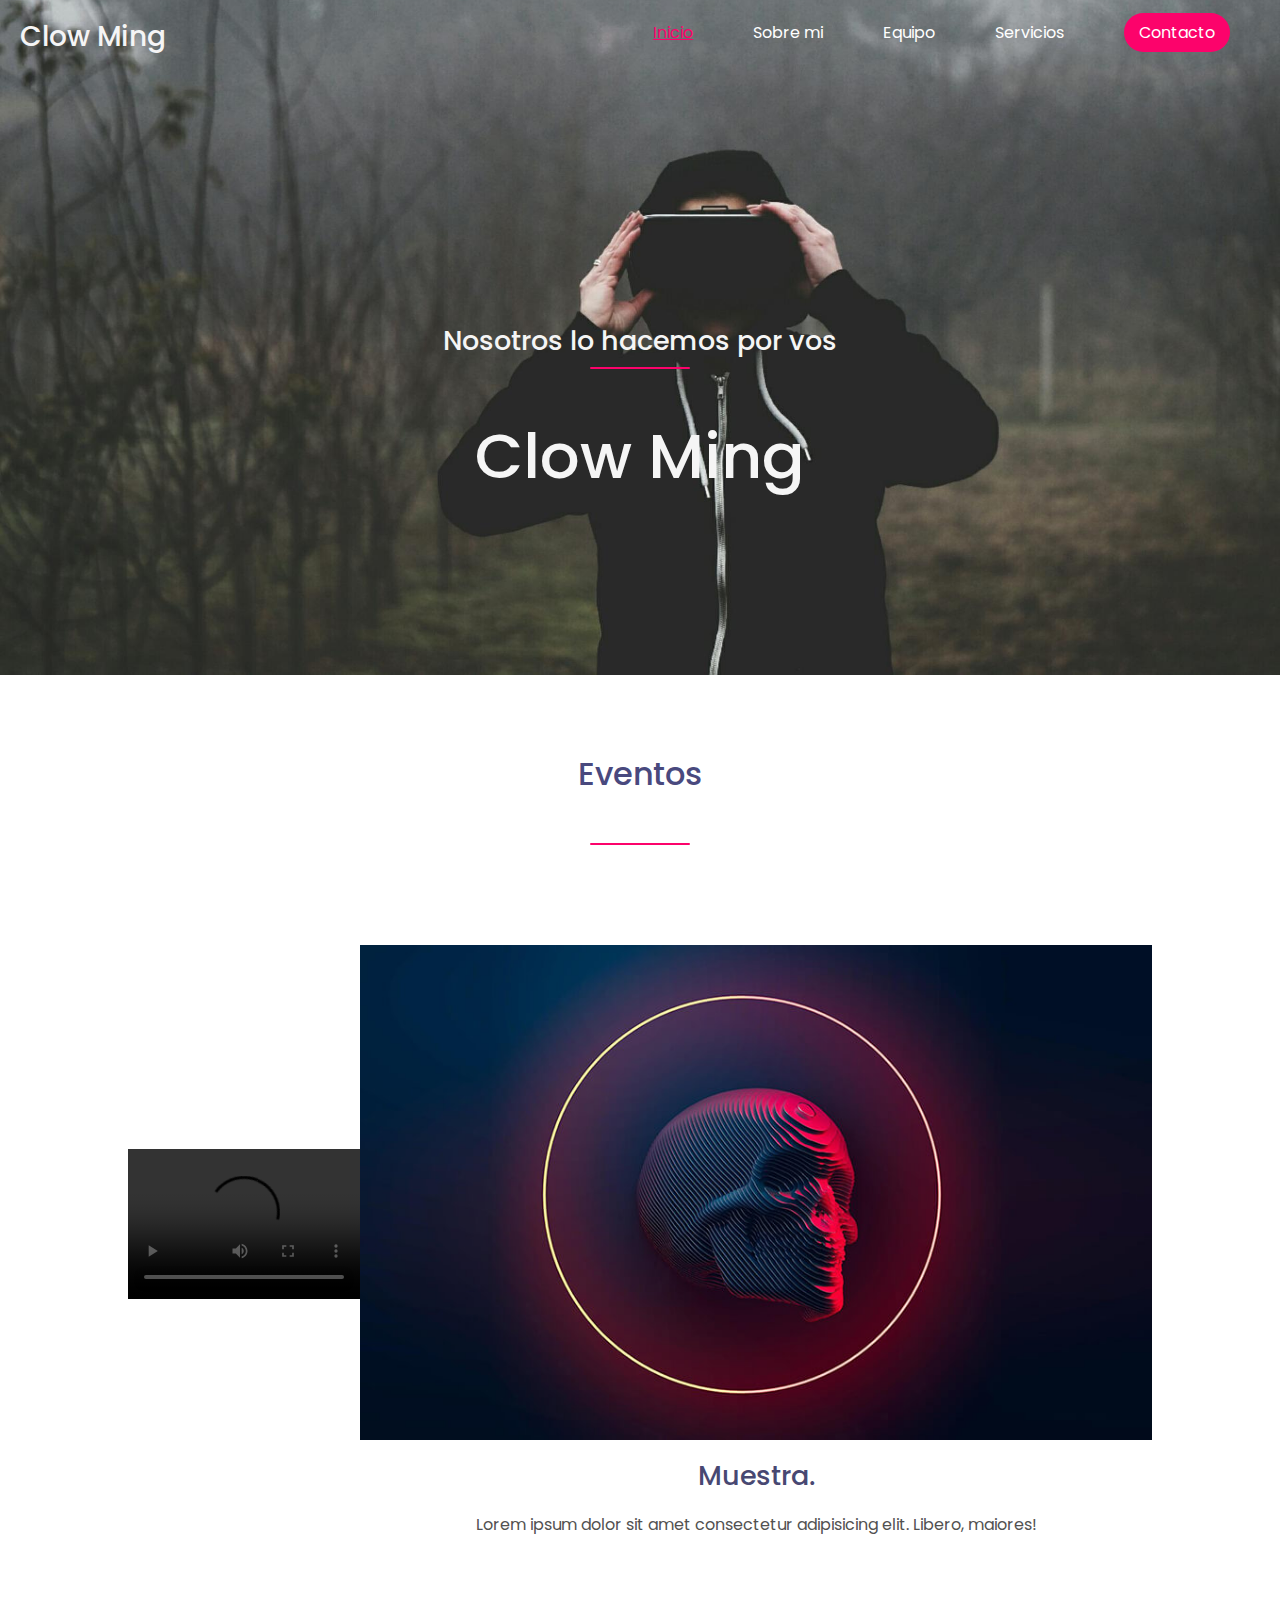
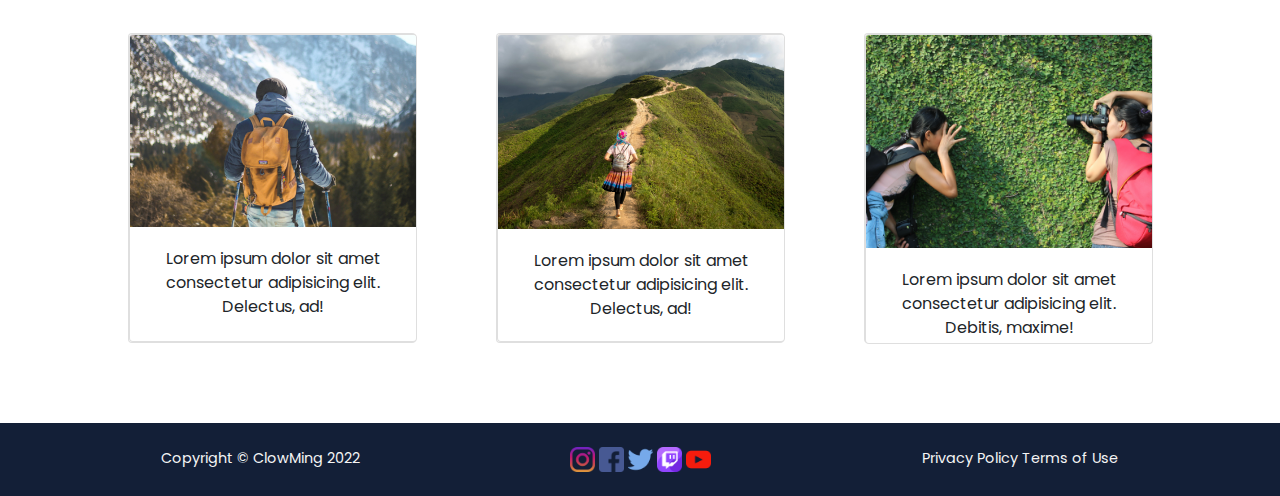
==== index.html @ 6baf8a4d "modificaciones en index y equipo" ====
<!DOCTYPE html>
<html lang="es">

<head>
    <meta charset="UTF-8">
    <meta http-equiv="X-UA-Compatible" content="IE=edge">
    <meta name="viewport" content="width=device-width, initial-scale=1.0">
    <link rel="stylesheet" href="https://cdn.jsdelivr.net/npm/bootstrap@4.6.1/dist/css/bootstrap.min.css">
    <link href="https://fonts.googleapis.com/css2?family=Poppins&display=swap" rel="stylesheet">
    <link rel="stylesheet" href="js/script.js">
    <link rel="stylesheet" href="styles/styles.css">
    <title>Inicio</title>
</head>
<!-- este es un comentario para prueba de version en HTML -->

<body>
    <!-- ==== Navbar ==== -->
    <nav class="navBar">
        <h3 class="logo">Clow <span>Ming</span></h3>
        <ul class="nav-links">
            <li><a class="active" href="index.html">Inicio</a></li>
            <li><a href="pages/sobre_mi.html">Sobre mi</a></li>
            <li><a href="pages/equipo.html">Equipo</a></li>
            <li><a href="pages/servicios.html">Servicios</a></li>
            <li><a class="ctn" href="pages/contacto.html">Contacto</a></li>
        </ul>
        <img class="menu-btn" src="assets/img/menu-btn.png" alt="boton menu Mobile">
    </nav>
    <!--  ====== Header ====== -->
    <header>

        <div class="header-content">
            <h3>Nosotros lo hacemos por vos</h3>
            <div class="line"></div>
            <h2>Clow <span>Ming</span></h2>
        </div>
    </header>
    <!-- ===== sections ===== -->
    <section class="master mx-auto">
        <div class="title">
            <h2>Eventos</h2>
            <div class="line"></div>
        </div>
        <div class="row1">
            <div class="col1">
                <video width="100%" height="200%" loop autoplay controls src="assets/img/vid1.webm"
                    alt="Video Muestra"></video>
            </div>
            <div class="row1">
                <div class="col1">
                    <img class="prueba1" src="assets/img/bg2.png" width="100%" alt="Muestra diseño">
                    <h4>Muestra.</h4>
                    <p class="space">Lorem ipsum dolor sit amet consectetur adipisicing elit. Libero, maiores!</p>
                </div>
            </div>
    </section>
    <section id="facilites" class="master mx-auto">
        <div class="container">
            <div class="row">
                <div class="clod-md-4">
                    <div class="card text-center">
                        <div class="card">
                            <img src="../assets/img/img1.png" class="card-img-top" alt="Imagen muestra">
                            <div class="card-body">
                                <p class="card-text">Lorem ipsum dolor sit amet consectetur adipisicing elit. Delectus, ad!</p>
                            </div>
                        </div>
                    </div>
                </div>

                <div class="clod-md-4">
                    <div class="card text-center">
                        <div class="card">
                            <img src="../assets/img/img2.png" class="card-img-top" alt="Imagen muestra">
                            <div class="card-body">
                                <p class="card-text">Lorem ipsum dolor sit amet consectetur adipisicing elit. Delectus, ad!</p>
                            </div>
                        </div>
                    </div>
                </div>

                <div class="clod-md-4">
                    <div class="card text-center">
                        <div class="card">
                            <img src="../assets/img/img4.png" class="card-img-top" alt="Imagen muestra">
                            <div class="card-body">
                                <p class="card-text">Lorem ipsum dolor sit amet consectetur adipisicing elit. Debitis, maxime!</p>
                            </div>
                        </div>
                    </div>
                </div>
            </div>
    </section>
    <!-- <section class="master mx-auto">
        <div class="cards">
            <div class="card5 card1">
                <div class="container2">
                    <img class="fotoGrid" src="assets/img/img6.png" width="100%" alt="las vegas">
                </div>
                <div class="details">
                    <h3>Muestra</h3>
                    <p>Lorem ipsum dolor sit amet consectetur adipisicing elit. Praesentium dignissimos, minus aperiam
                        adipisci exercitationem.</p>
                </div>
            </div>
            <div class="card5 card2">
                <div class="container2">
                    <img class="fotoGrid" src="assets/img/img5.png" width="100%" alt="New York">
                </div>
                <div class="details">
                    <h3>Muestra</h3>
                    <p>Lorem ipsum dolor sit amet consectetur adipisicing elit. Praesentium dignissimos, minus aperiam
                        adipisci exercitationem.</p>
                </div>
            </div>
            <div class="card5 card3">
                <div class="container2">
                    <img class="fotoGrid" src="assets/img/img3.png" width="100%" alt="Singapore">
                </div>
                <div class="details">
                    <h3>Muestra</h3>
                    <p>Lorem ipsum dolor sit amet consectetur adipisicing elit. Praesentium dignissimos, minus aperiam
                        adipisci exercitationem.</p>
                </div>
            </div>
            <div class="card5 card4">
                <div class="container2">
                    <img class="fotoGrid" src="assets/img/img4.png" width="100%" alt="Singapore">
                </div>
                <div class="details">
                    <h3>Muestra</h3>
                    <p>Lorem ipsum dolor sit amet consectetur adipisicing elit. Praesentium dignissimos, minus aperiam
                        adipisci exercitationem.</p>
                </div>
            </div>
        </div>
    </section> -->
    <!-- ==== Footer ==== -->
    <footer class="footer py-4">
        <div class="container">
            <div class="row align-items-center">
                <div class="col-lg-4 text-lg-start">Copyright &copy; ClowMing 2022</div>
                <div class="col-lg-4 my-3 my-lg-0">
                    <a class="link-dark text-decoration-none" data-toggle="modal" href="#exampleModal"><img src="assets/img/redes/instagram.png" alt="instagram" width="25" /></a>
                    <a href="#"><img src="assets/img/redes/facebook.png" alt="facebook" width="25" /></a>
                    <a href="#"><img src="assets/img/redes/twitter.png" alt="twitter" width="25" /></a>
                    <a href="#"><img src="assets/img/redes/twitch.png" alt="twtich" width="25" /></a>
                    <a href="#"><img src="assets/img/redes/youtube.png " alt="youTube" width="25" /></a>
                </div>
                <div class="col-lg-4 text-lg-end">
                    <a class="link-dark text-decoration-none" data-toggle="modal" href="#exampleModal" >Privacy Policy</a>
                    <a class="link-dark text-decoration-none" data-toggle="modal" href="#exampleModal">Terms of Use</a>
                </div>
            
                <div class="modal fade" id="exampleModal" tabindex="-1" role="dialog" aria-labelledby="exampleModalLabel" aria-hidden="true">
                    <div class="modal-dialog" role="document">
                        <div class="modal-content">
                            <div class="modal-header">
                                <h5 class="modal-title" id="exampleModalLabel">!ups¡</h5>
                                <button type="button" class="close" data-dismiss="modal" aria-label="Close">
                                    <span aria-hidden="true">&times;</span>
                                </button>
                            </div>
                            <div class="modal-body">
                                Nuestros redes sociales aun se encuentran en desarrollo pero puedes comunicarte con nuestro equipo a traves de nuestro sitio de <a class="colorRojo" href="pages/contacto.html">Contacto</a>
                            </div>
                            <div class="modal-footer">
                                <button type="button" class="btn btn-secondary" data-dismiss="modal">cerrar</button>
                                <button type="button" class="btn btn-primary">aceptar</button>
                            </div>
                        </div>
                    </div>
                </div>
            </div>
        </div>
    </footer>
    <!-- ====Script media query==== -->
    <script>
        const menuBtn = document.querySelector('.menu-btn')
        const navlinks = document.querySelector('.nav-links')

        menuBtn.addEventListener('click', () => {
            navlinks.classList.toggle('mobile-menu')
        })
    </script>
    <!-- ====Script bootstrap==== -->
    <script src="https://code.jquery.com/jquery-3.3.1.slim.min.js"
        integrity="sha384-q8i/X+965DzO0rT7abK41JStQIAqVgRVzpbzo5smXKp4YfRvH+8abtTE1Pi6jizo" crossorigin="anonymous">
    </script>
    <script src="https://cdn.jsdelivr.net/npm/popper.js@1.14.3/dist/umd/popper.min.js"
        integrity="sha384-ZMP7rVo3mIykV+2+9J3UJ46jBk0WLaUAdn689aCwoqbBJiSnjAK/l8WvCWPIPm49" crossorigin="anonymous">
    </script>
    <script src="https://cdn.jsdelivr.net/npm/bootstrap@4.1.3/dist/js/bootstrap.min.js"
        integrity="sha384-ChfqqxuZUCnJSK3+MXmPNIyE6ZbWh2IMqE241rYiqJxyMiZ6OW/JmZQ5stwEULTy" crossorigin="anonymous">
    </script>
</body>

</html>
---- styles/styles.css ----
/* Prueba de version para git */
* {
  margin: 0;
  padding: 0;
  -webkit-box-sizing: border-box;
          box-sizing: border-box;
  font-family: 'Poppins', sans-serif;
}

a {
  text-decoration: none;
  color: white;
}

ul {
  list-style: none;
}

.active {
  color: #fc036b;
  text-decoration: underline;
}

a:hover {
  color: #ffffff;
}

body, html {
  overflow-x: hidden;
  /* overflow-x: scroll; */
}

.navBar {
  position: absolute;
  top: 0;
  left: 0;
  display: -webkit-box;
  display: -ms-flexbox;
  display: flex;
  width: 100%;
  -webkit-box-pack: justify;
      -ms-flex-pack: justify;
          justify-content: space-between;
  padding: 20px;
  color: whitesmoke;
}

.nav-links {
  display: -webkit-box;
  display: -ms-flexbox;
  display: flex;
  -ms-flex-item-align: center;
      align-self: center;
}

.nav-links li {
  margin: 0 30px;
}

li .ctn {
  padding: 8px 15px;
  background: #fc036b;
  border-radius: 30px;
  -webkit-border-radius: 30px;
  -moz-border-radius: 30px;
  -ms-border-radius: 30px;
  -o-border-radius: 30px;
}

.carousel-inner img {
  width: 100%;
  height: 100%;
}

header {
  background-image: url("../assets/img/header-bg.jpg");
  width: 100vw;
  height: 75vh;
  background-position: bottom;
  background-size: cover;
  display: -webkit-box;
  display: -ms-flexbox;
  display: flex;
  -webkit-box-align: end;
      -ms-flex-align: end;
          align-items: flex-end;
  -webkit-box-pack: center;
      -ms-flex-pack: center;
          justify-content: center;
}

.header-content {
  margin-bottom: 150px;
  color: whitesmoke;
  text-align: center;
}

.header-content h3 {
  font-size: 3vmin;
}

.line {
  width: 100px;
  height: 2px;
  background: #fc036b;
  margin: 10px auto;
  border-radius: 5px;
  -webkit-border-radius: 5px;
  -moz-border-radius: 5px;
  -ms-border-radius: 5px;
  -o-border-radius: 5px;
}

.header-content h2 {
  font-size: 7vmin;
  margin-top: 50px;
  margin-bottom: 30px;
}

/* ====secciones=== */
section .master {
  display: -webkit-box;
  display: -ms-flexbox;
  display: flex;
  -webkit-box-align: center;
      -ms-flex-align: center;
          align-items: center;
  -webkit-box-pack: center;
      -ms-flex-pack: center;
          justify-content: center;
}

section {
  width: 80%;
  margin: 80px;
}

section .imagenAnimado {
  display: -webkit-box;
  display: -ms-flexbox;
  display: flex;
  -webkit-box-align: center;
      -ms-flex-align: center;
          align-items: center;
  -webkit-box-pack: center;
      -ms-flex-pack: center;
          justify-content: center;
}

.title {
  text-align: center;
  font-size: 4vmin;
  color: #49497e;
}

.row1 {
  display: -webkit-box;
  display: -ms-flexbox;
  display: flex;
  -webkit-box-align: center;
      -ms-flex-align: center;
          align-items: center;
  width: 100%;
  -webkit-box-pack: justify;
      -ms-flex-pack: justify;
          justify-content: space-between;
}

.row1 .col1 {
  display: -webkit-box;
  display: -ms-flexbox;
  display: flex;
  -webkit-box-orient: vertical;
  -webkit-box-direction: normal;
      -ms-flex-direction: column;
          flex-direction: column;
  -webkit-box-align: center;
      -ms-flex-align: center;
          align-items: center;
}

.master .row1 {
  margin-top: 50px;
}

h4 {
  font-size: 3vmin;
  color: #484872;
  margin: 20px auto;
}

.col1 .space {
  color: #525151;
  padding: 0px 40px;
}

p .space {
  color: #353434;
  padding: 0px 40px;
}

#facilites {
  display: -webkit-box;
  display: -ms-flexbox;
  display: flex;
  -webkit-box-pack: center;
      -ms-flex-pack: center;
          justify-content: center;
  -webkit-box-align: center;
      -ms-flex-align: center;
          align-items: center;
}

.containerM {
  position: relative;
  width: 350px;
  display: -webkit-inline-box;
  display: -ms-inline-flexbox;
  display: inline-flex;
  -webkit-box-pack: center;
      -ms-flex-pack: center;
          justify-content: center;
  -webkit-box-align: center;
      -ms-flex-align: center;
          align-items: center;
  -ms-flex-wrap: wrap;
      flex-wrap: wrap;
  padding: 13px;
  transition: 0.3s ease-in-out;
  border-radius: 10px;
  -webkit-border-radius: 10px;
  -moz-border-radius: 10px;
  -ms-border-radius: 10px;
  -o-border-radius: 10px;
  -webkit-transition: 0.3s ease-in-out;
  -moz-transition: 0.3s ease-in-out;
  -ms-transition: 0.3s ease-in-out;
  -o-transition: 0.3s ease-in-out;
}

.containerM .card {
  position: relative;
  max-width: 320px;
  height: 215px;
  background: #e2e2e4;
  margin: 15px 15px;
  padding: 4px 10px;
  display: -webkit-box;
  display: -ms-flexbox;
  display: flex;
  -webkit-box-orient: vertical;
  -webkit-box-direction: normal;
      -ms-flex-direction: column;
          flex-direction: column;
  transition: 0.3s ease-in-out;
  -webkit-transition: 0.3s ease-in-out;
  -moz-transition: 0.3s ease-in-out;
  -ms-transition: 0.3s ease-in-out;
  -o-transition: 0.3s ease-in-out;
}

.containerM .card:hover {
  height: 390px;
}

.containerM .card .img {
  position: relative;
  width: 270px;
  height: 300px;
  top: -20px;
  left: 2px;
}

.containerM .card .img img {
  max-width: 100%;
  border-radius: 4px;
  -webkit-border-radius: 4px;
  -moz-border-radius: 4px;
  -ms-border-radius: 4px;
  -o-border-radius: 4px;
}

.containerM .card .content {
  position: relative;
  margin-top: -260;
  padding: 10px 15px;
  text-align: center;
  color: #111;
  visibility: hidden;
  opacity: 0;
  transition: 0.3s ease-in-out;
  -webkit-transition: 0.3s ease-in-out;
  -moz-transition: 0.3s ease-in-out;
  -ms-transition: 0.3s ease-in-out;
  -o-transition: 0.3s ease-in-out;
}

.containerM .card:hover .content {
  visibility: visible;
  opacity: 1;
  margin-top: -5px;
}

/* ==== sobre mi ==== */
#galeria .col-lg-4 {
  margin: 0 !important;
  padding: 25px;
}

#galeria img {
  width: 100%;
  height: 250px;
}

#galeria img:hover {
  border: 5px solid whitesmoke;
}

.video {
  display: -webkit-box;
  display: -ms-flexbox;
  display: flex;
  -webkit-box-align: center;
      -ms-flex-align: center;
          align-items: center;
  -webkit-box-pack: center;
      -ms-flex-pack: center;
          justify-content: center;
}

.row {
  display: -webkit-box;
  display: -ms-flexbox;
  display: flex;
  -webkit-box-align: center;
      -ms-flex-align: center;
          align-items: center;
  -webkit-box-pack: justify;
      -ms-flex-pack: justify;
          justify-content: space-between;
}

.card {
  width: 18rem;
  height: 310px;
}

.clod-md-4 .card img:hover {
  border: 5px solid whitesmoke;
}

.cards {
  display: -ms-grid;
  display: grid;
  -ms-grid-columns: (minmax(200px, 1fr));
      grid-template-columns: repeat(auto-fit, minmax(200px, 1fr));
  padding: 20px;
  grid-gap: 40px;
}

.card5 {
  background-color: #1c1b29;
  border-radius: 20px;
  -webkit-box-shadow: 0 0 30px rgba(0, 0, 0, 0.18);
          box-shadow: 0 0 30px rgba(0, 0, 0, 0.18);
}

.container2 .card5 .card2 {
  width: 50%;
  height: 50%;
}

.container2 {
  position: relative;
  -webkit-clip-path: polygon(0 0, 100% 0, 100% 85%, 0 100%);
          clip-path: polygon(0 0, 100% 0, 100% 85%, 0 100%);
}

img .fotoGrid {
  width: 40%;
  display: block;
  border-radius: 20px 20px 0 0;
}

.container2:after {
  content: "";
  height: 100%;
  width: 100%;
  position: absolute;
  top: 0;
  left: 0;
  border-radius: 20px 20px 0 0;
  opacity: 0.7;
}

.card1 > .container2:after {
  background-image: linear-gradient(135deg, #de415b, #a63737);
}

.card2 > .container2:after {
  background-image: linear-gradient(135deg, #2bdce3, #42ffdb);
}

.card3 > .container2:after {
  background-image: linear-gradient(135deg, #7dc3eb, #46497e);
}

.card4 > .container2:after {
  background-image: linear-gradient(135deg, #b99659, #a1533c);
}

.details {
  padding: 20px 10px;
}

.details > h3 {
  color: #ffffff;
  font-weight: 600;
  font-size: 18px;
  margin: 10px 0 15px 0;
}

.details > p {
  color: #a0a0a0;
  font-size: 15px;
  line-height: 30px;
  font-weight: 400;
}

/* section .galeriaImg{
    width: 70%;
    margin: 150px auto 0;
}

.item{
    width: 220px;
} */
/* ----Contacto----(aun en proceso de modificion)-- */
.contacto {
  position: relative;
  width: 100%;
  padding: 10px 100px;
}

.contacto .titulo {
  display: -webkit-box;
  display: -ms-flexbox;
  display: flex;
  -webkit-box-pack: center;
      -ms-flex-pack: center;
          justify-content: center;
  -webkit-box-align: center;
      -ms-flex-align: center;
          align-items: center;
  font-size: 32px;
}

.contacto .titulo h2 {
  font-weight: 200;
}

.form {
  /* -ms-grid-row: 1; */
  -ms-grid-row-span: 2;
  /* -ms-grid-column: 1; */
  grid-area: form;
}

.info {
  /* -ms-grid-row: 1;
  -ms-grid-column: 2; */
  grid-area: info;
}

.map {
  grid-area: map;
}

.contacto {
  padding: 20px;
  background-image: -webkit-gradient(linear, right top, left bottom, from(#35316b), color-stop(#66337f), color-stop(#9b2c86), color-stop(#cf187f), to(#fc036b));
  background-image: linear-gradient(to left bottom, #35316b, #66337f, #9b2c86, #cf187f, #fc036b);
  -webkit-box-shadow: 0 5px 35px rgba(0, 0, 0, 0.15);
          box-shadow: 0 5px 35px rgba(0, 0, 0, 0.15);
}

.box {
      grid-template-areas: "form info" "form mapa";
  position: 5;
  display: -ms-grid;
  display: grid;
  -ms-grid-columns: (1fr);
      grid-template-columns: repeat(2, 1fr);
  -ms-grid-rows: (4fr);
      grid-template-rows: repeat(2, 4fr);
  gap: 20px;
  margin-top: 20px;
  margin-bottom: 40px;
}

@media screen and (max-width: 480px) {
  .box {
    -ms-grid-columns: 1fr;
        grid-template-columns: 1fr;
    gap: 0em;
  }
}

h2 {
  margin-bottom: 50px;
}

.contacto h2 {
  color: #010101;
  font-weight: 200;
  font-size: 50px;
  text-align: center;
}

.contacto h3 {
  display: -webkit-box;
  display: -ms-flexbox;
  display: flex;
  -webkit-box-pack: center;
      -ms-flex-pack: center;
          justify-content: center;
  color: #131f37;
  font-weight: 200;
  font-size: 8vmin;
}

.locations {
  color: whitesmoke;
}

h5 {
  color: #060606;
  text-align: center;
  font-size: 25px;
}

/* Formulario */
/* Aun en proceso de modificaciones adicionales */
.formBox {
  position: relative;
  width: 100%;
}

.formBox .row50 {
  display: -webkit-box;
  display: -ms-flexbox;
  display: flex;
  gap: 20px;
}

.inputBox {
  display: -webkit-box;
  display: -ms-flexbox;
  display: flex;
  -webkit-box-orient: vertical;
  -webkit-box-direction: normal;
      -ms-flex-direction: column;
          flex-direction: column;
  margin-bottom: 10px;
  width: 50%;
}

.formBox .row100 .inputBox {
  width: 100%;
}

.inputBox span {
  color: #dfe9ed;
  margin-top: 10px;
  margin-bottom: 5px;
  font-weight: 500;
}

.inputBox input {
  padding: 10px;
  font-size: 18px;
  outline: none;
  border: 1px solid #333;
}

.inputBox select {
  padding: 10px;
  font-size: 18px;
  outline: none;
  border: 1px solid #333;
}

.inputBox textarea {
  padding: 10px;
  font-size: 18px;
  outline: none;
  border: 1px solid #333;
  resize: none;
  min-height: 220px;
  margin-bottom: 10px;
}

.inputBox input[type="submit"] {
  background: #18b7ff;
  color: white;
  border: none;
  font-size: 18px;
  max-width: 120px;
  cursor: pointer;
}

.inputBox input[type="reset"] {
  background: #18b7ff;
  color: white;
  margin-top: 12px;
  border: none;
  font-size: 18px;
  max-width: 120px;
  cursor: pointer;
}

.inputBox ::-webkit-input-placeholder {
  color: #706b72;
}

.inputBox :-ms-input-placeholder {
  color: #706b72;
}

.inputBox ::-ms-input-placeholder {
  color: #706b72;
}

.inputBox ::placeholder {
  color: #706b72;
}

/* seccion info de contacto */
.info h5 {
  color: whitesmoke;
}

.info .infoBox div {
  display: -webkit-box;
  display: -ms-flexbox;
  display: flex;
  -webkit-box-align: center;
      -ms-flex-align: center;
          align-items: center;
  margin-bottom: 10px;
}

.info .infoBox div span {
  min-width: 40px;
  height: 40px;
  color: whitesmoke;
  background-color: #66337f;
  display: -webkit-box;
  display: -ms-flexbox;
  display: flex;
  -webkit-box-pack: center;
      -ms-flex-pack: center;
          justify-content: center;
  -webkit-box-align: center;
      -ms-flex-align: center;
          align-items: center;
  font-size: 1.5em;
  border-radius: 50%;
  -webkit-border-radius: 50%;
  -moz-border-radius: 50%;
  -ms-border-radius: 50%;
  -o-border-radius: 50%;
  margin-right: 15px;
}

.info .infoBox div p {
  color: whitesmoke;
  font-size: 1.1em;
}

.info .infoBox div a {
  color: whitesmoke;
  text-decoration: none;
  font-size: 1.1em;
}

.socialMedia {
  font-size: 3em;
  color: #66337f;
  margin-top: 90px;
  display: -webkit-box;
  display: -ms-flexbox;
  display: flex;
  margin-right: 15px;
  -webkit-box-align: center;
      -ms-flex-align: center;
          align-items: center;
  -webkit-box-pack: center;
      -ms-flex-pack: center;
          justify-content: center;
}

.socialMedia a:hover {
  color: #fff;
}

.mapa {
  padding: 0;
}

iframe {
  width: 100%;
  height: 50vh;
}

/* ============================== */
/* ===Footer=== */
.footer {
  text-align: center;
  font-size: 0.9rem;
  font-family: "Montserrat", -apple-system, BlinkMacSystemFont, "Segoe UI", Roboto, "Helvetica Neue", Arial, sans-serif, "Apple Color Emoji", "Segoe UI Emoji", "Segoe UI Symbol", "Noto Color Emoji";
  background-color: #131f37;
}

.py-4 {
  padding-top: 1.5rem !important;
  padding-bottom: 1.5rem !important;
}

.text-lg-start {
  color: whitesmoke;
}

.text-lg-end a {
  color: whitesmoke;
}

.colorRojo {
  color: red;
}

/* ====Menu nav mobile==== */
.menu-btn {
  position: absolute;
  top: 30px;
  right: 30px;
  width: 40px;
  cursor: pointer;
  display: none;
}

/* ====Media query==== */
@media only screen and (max-width: 850px) {
  .menu-btn {
    display: block;
  }
  .navBar {
    padding: 0;
  }
  .logo {
    position: absolute;
    top: 30px;
    left: 30px;
  }
  .nav-links {
    -webkit-box-orient: vertical;
    -webkit-box-direction: normal;
        -ms-flex-direction: column;
            flex-direction: column;
    width: 100%;
    height: 100vh;
    -webkit-box-pack: center;
        -ms-flex-pack: center;
            justify-content: center;
    background-image: -webkit-gradient(linear, right bottom, left top, from(#2c2a4f), color-stop(#4e3265), color-stop(#773774), color-stop(#a3387a), to(#cd3977));
    background-image: linear-gradient(to left top, #2c2a4f, #4e3265, #773774, #a3387a, #cd3977);
    margin-top: -1200px;
    transition: all 0.5s ease;
    -webkit-transition: all 0.5s ease;
    -moz-transition: all 0.5s ease;
    -ms-transition: all 0.5s ease;
    -o-transition: all 0.5s ease;
  }
  .mobile-menu {
    margin-top: 0px;
    border-bottom-right-radius: 30%;
  }
  .nav-links li {
    margin: 30px auto;
  }
  /* ====secciones==== */
  .row1 {
    -webkit-box-orient: vertical;
    -webkit-box-direction: normal;
        -ms-flex-direction: column;
            flex-direction: column;
  }
  .row1 .col1 {
    margin: 20px auto;
  }
  .col1 img {
    max-width: 90%;
  }
  .containerM {
    -webkit-box-orient: vertical;
    -webkit-box-direction: normal;
        -ms-flex-direction: column;
            flex-direction: column;
    -webkit-box-align: center;
        -ms-flex-align: center;
            align-items: center;
  }
}
/*# sourceMappingURL=styles.css.map */
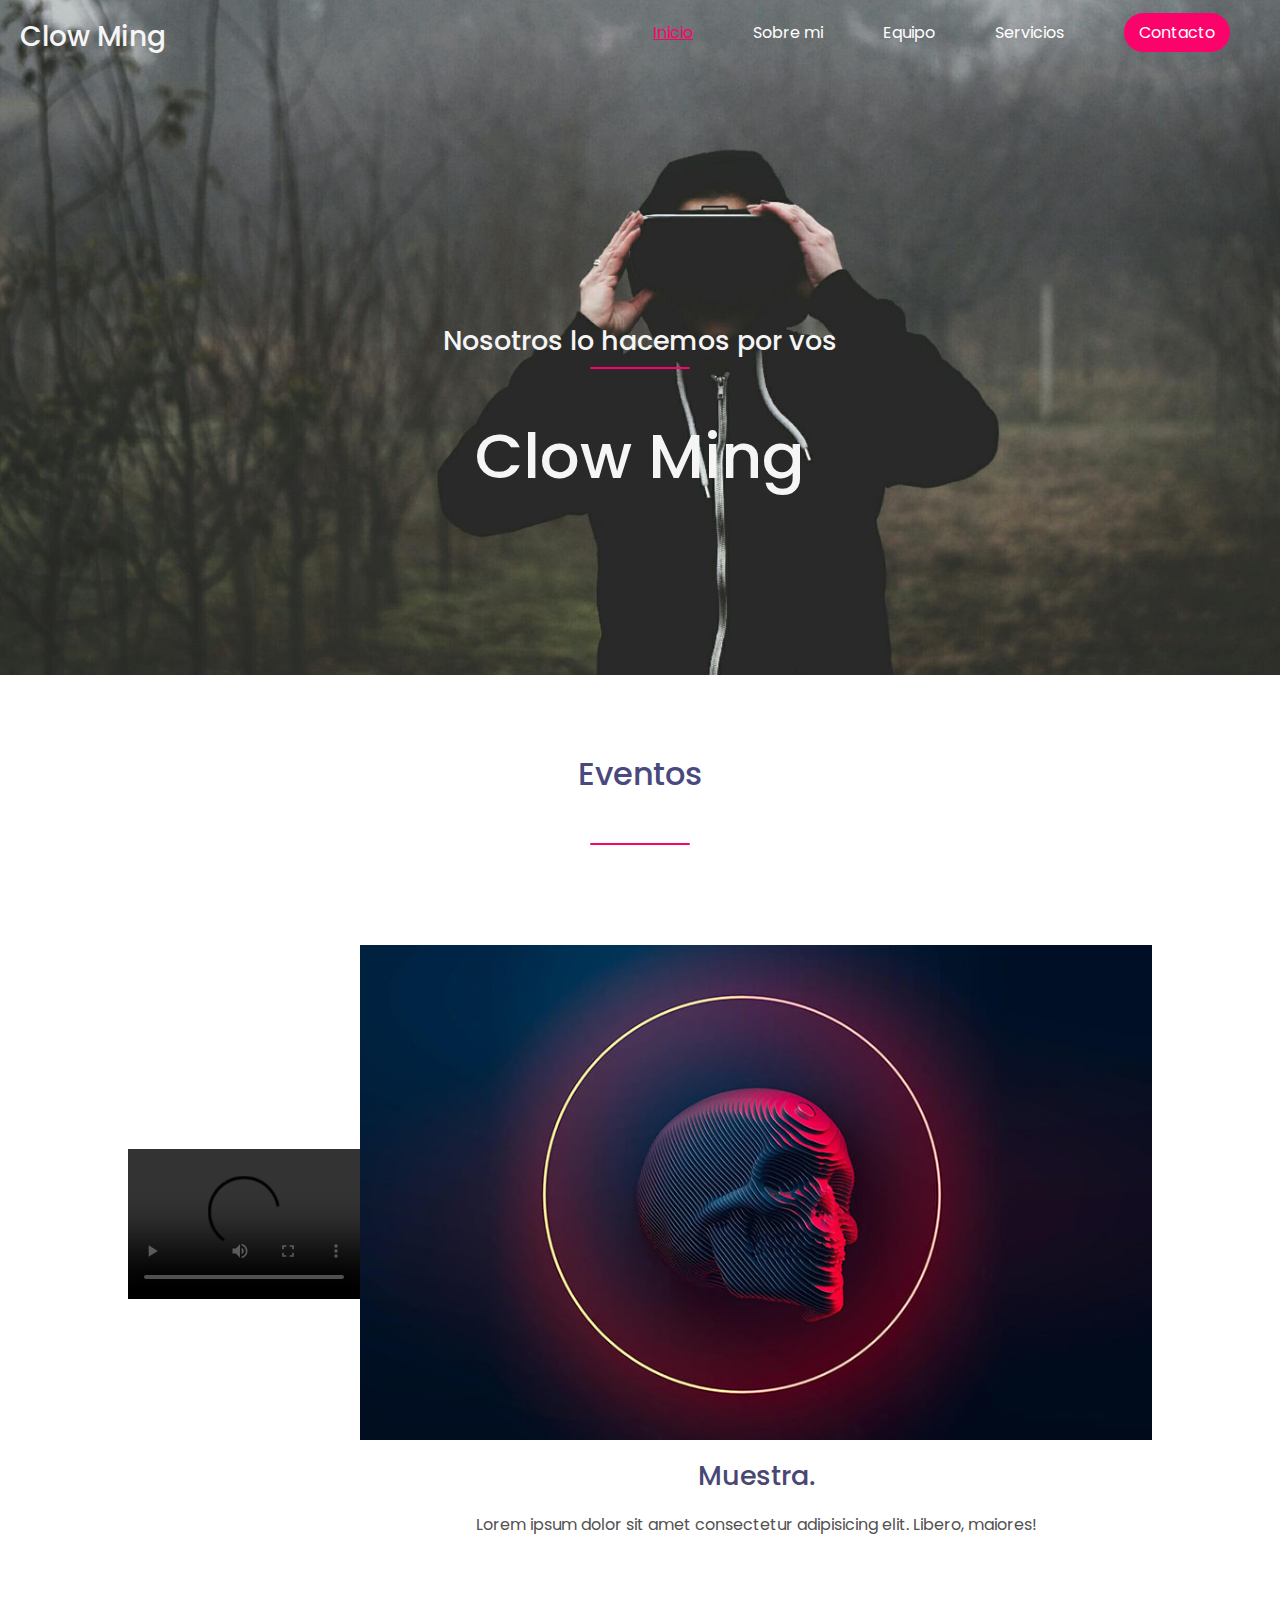
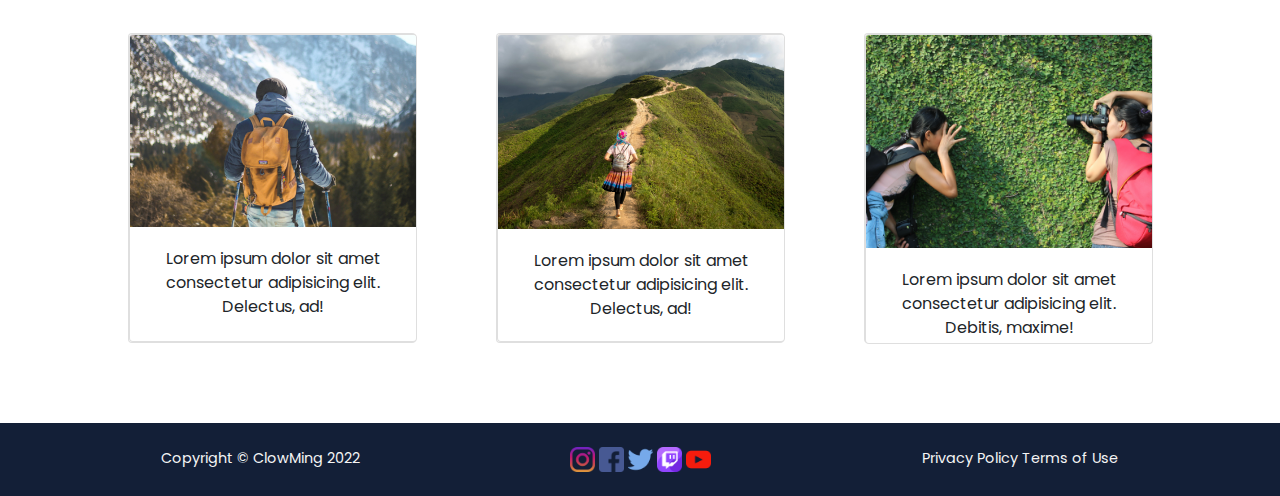
==== commit fc2c6d62: "se reparo error en index con enlaces" ====
--- a/index.html
+++ b/index.html
@@ -60,7 +60,7 @@
                 <div class="clod-md-4">
                     <div class="card text-center">
                         <div class="card">
-                            <img src="../assets/img/img1.png" class="card-img-top" alt="Imagen muestra">
+                            <img src="assets/img/img1.png" class="card-img-top" alt="Imagen muestra">
                             <div class="card-body">
                                 <p class="card-text">Lorem ipsum dolor sit amet consectetur adipisicing elit. Delectus, ad!</p>
                             </div>
@@ -71,7 +71,7 @@
                 <div class="clod-md-4">
                     <div class="card text-center">
                         <div class="card">
-                            <img src="../assets/img/img2.png" class="card-img-top" alt="Imagen muestra">
+                            <img src="assets/img/img2.png" class="card-img-top" alt="Imagen muestra">
                             <div class="card-body">
                                 <p class="card-text">Lorem ipsum dolor sit amet consectetur adipisicing elit. Delectus, ad!</p>
                             </div>
@@ -82,7 +82,7 @@
                 <div class="clod-md-4">
                     <div class="card text-center">
                         <div class="card">
-                            <img src="../assets/img/img4.png" class="card-img-top" alt="Imagen muestra">
+                            <img src="assets/img/img4.png" class="card-img-top" alt="Imagen muestra">
                             <div class="card-body">
                                 <p class="card-text">Lorem ipsum dolor sit amet consectetur adipisicing elit. Debitis, maxime!</p>
                             </div>
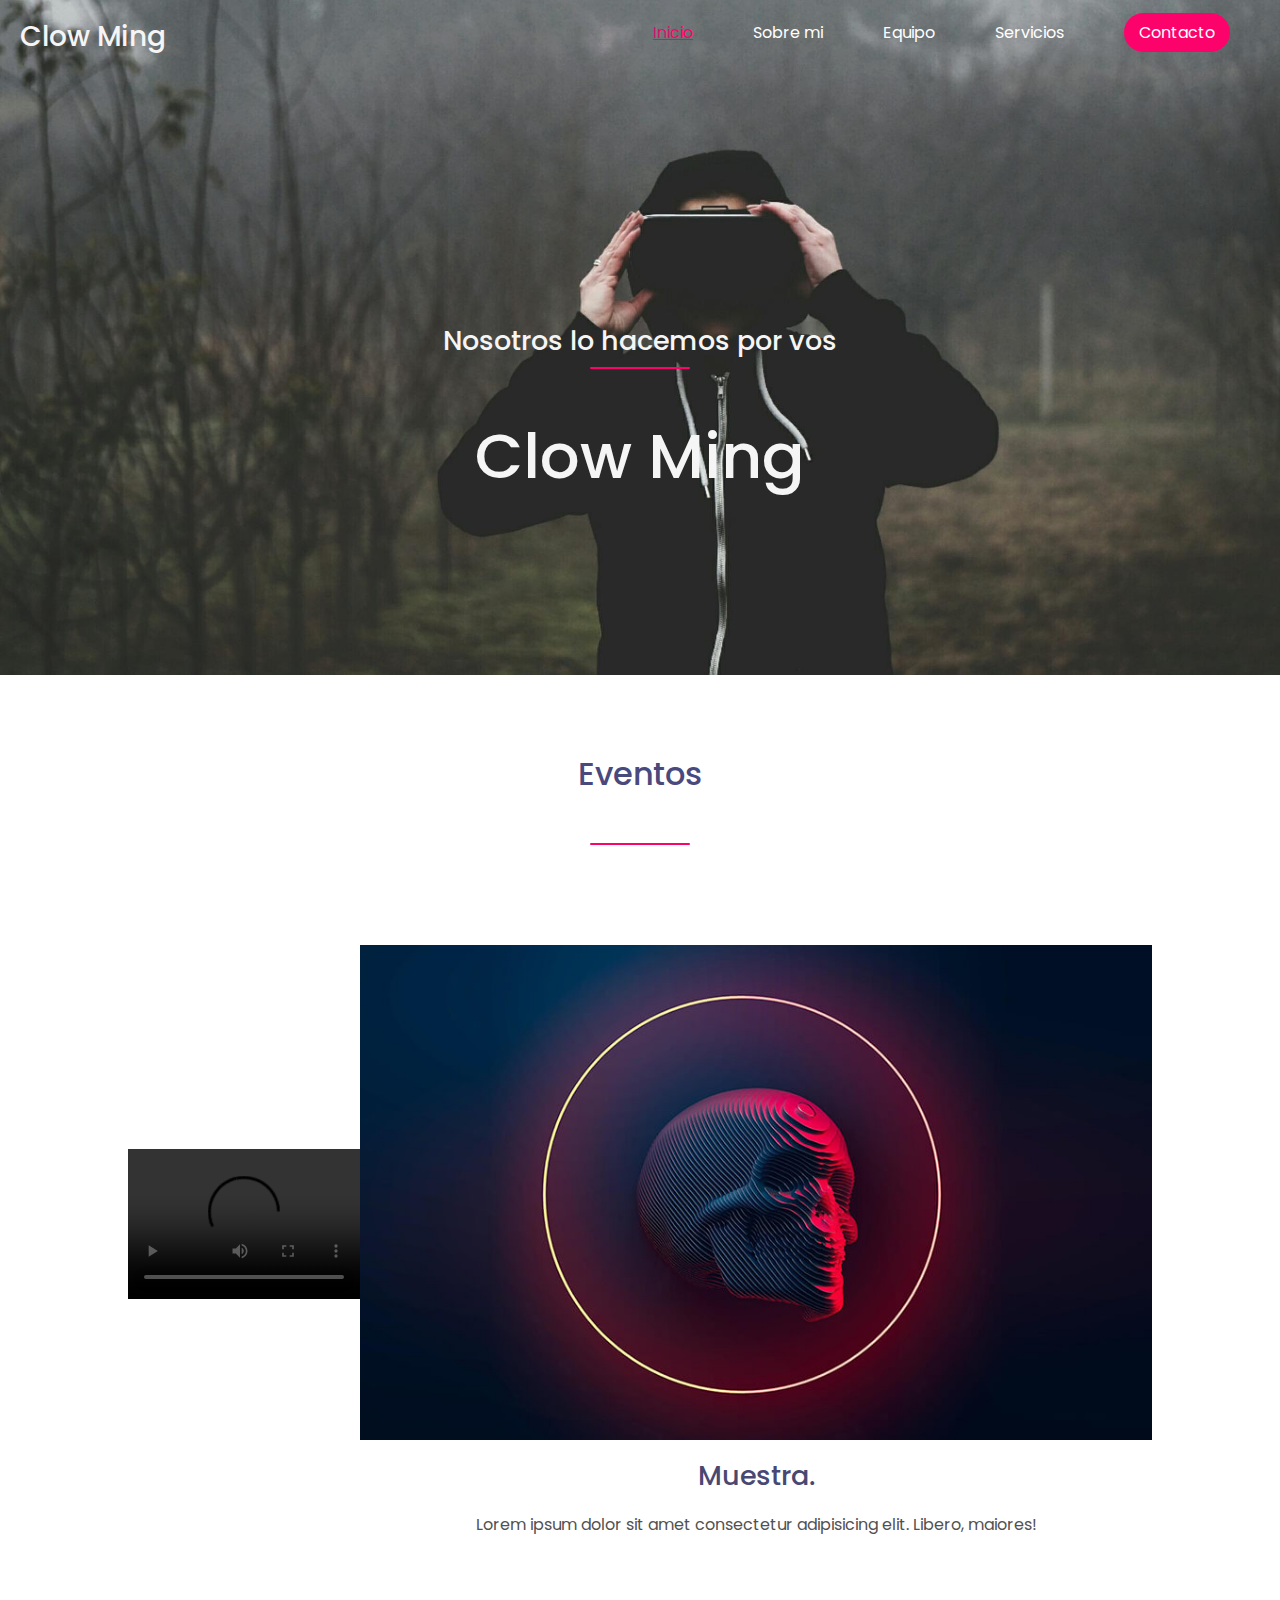
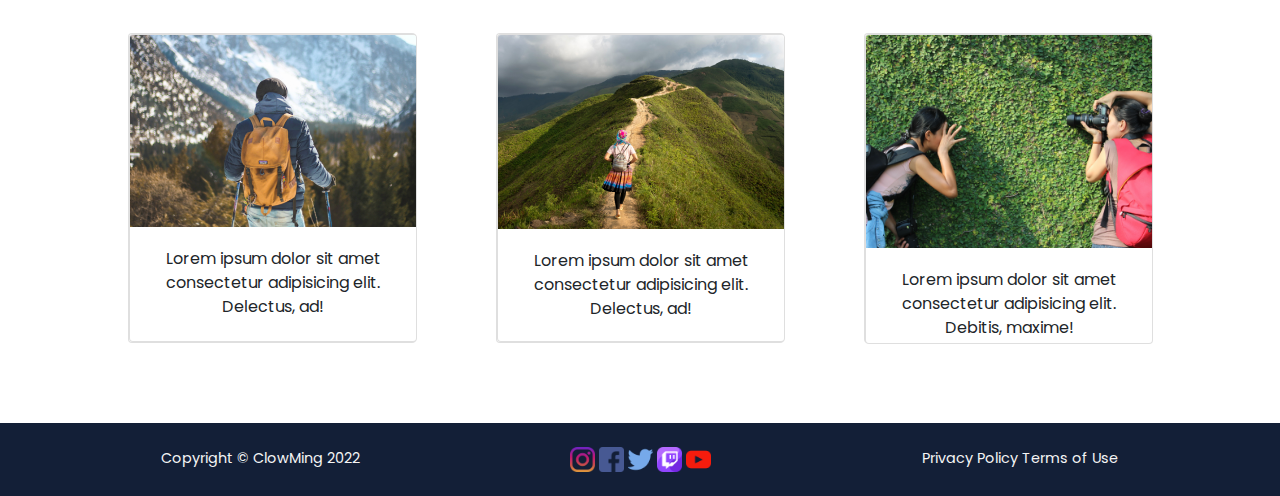
==== commit d14fa89b: "se agrego etiquetas para el seo" ====
--- a/index.html
+++ b/index.html
@@ -5,6 +5,8 @@
     <meta charset="UTF-8">
     <meta http-equiv="X-UA-Compatible" content="IE=edge">
     <meta name="viewport" content="width=device-width, initial-scale=1.0">
+    <meta name="descripcion" content="Sitio web dedicado al desarrollo web, marketing digital, edicion de video y diseño grafico">
+    <meta name="keywords" content="html, css, diseño, desarrollo, web, edicion de video">
     <link rel="stylesheet" href="https://cdn.jsdelivr.net/npm/bootstrap@4.6.1/dist/css/bootstrap.min.css">
     <link href="https://fonts.googleapis.com/css2?family=Poppins&display=swap" rel="stylesheet">
     <link rel="stylesheet" href="js/script.js">
@@ -142,10 +144,10 @@
                 <div class="col-lg-4 text-lg-start">Copyright &copy; ClowMing 2022</div>
                 <div class="col-lg-4 my-3 my-lg-0">
                     <a class="link-dark text-decoration-none" data-toggle="modal" href="#exampleModal"><img src="assets/img/redes/instagram.png" alt="instagram" width="25" /></a>
-                    <a href="#"><img src="assets/img/redes/facebook.png" alt="facebook" width="25" /></a>
-                    <a href="#"><img src="assets/img/redes/twitter.png" alt="twitter" width="25" /></a>
-                    <a href="#"><img src="assets/img/redes/twitch.png" alt="twtich" width="25" /></a>
-                    <a href="#"><img src="assets/img/redes/youtube.png " alt="youTube" width="25" /></a>
+                    <a class="link-dark text-decoration-none" data-toggle="modal" href="#exampleModal" ><img src="assets/img/redes/facebook.png" alt="facebook" width="25" /></a>
+                    <a class="link-dark text-decoration-none" data-toggle="modal" href="#exampleModal" ><img src="assets/img/redes/twitter.png" alt="twitter" width="25" /></a>
+                    <a class="link-dark text-decoration-none" data-toggle="modal" href="#exampleModal" ><img src="assets/img/redes/twitch.png" alt="twtich" width="25" /></a>
+                    <a class="link-dark text-decoration-none" data-toggle="modal" href="#exampleModal" ><img src="assets/img/redes/youtube.png " alt="youTube" width="25" /></a>
                 </div>
                 <div class="col-lg-4 text-lg-end">
                     <a class="link-dark text-decoration-none" data-toggle="modal" href="#exampleModal" >Privacy Policy</a>
@@ -156,17 +158,16 @@
                     <div class="modal-dialog" role="document">
                         <div class="modal-content">
                             <div class="modal-header">
-                                <h5 class="modal-title" id="exampleModalLabel">!ups¡</h5>
+                                <h5 class="modal-title" id="exampleModalLabel">¡Ups!</h5>
                                 <button type="button" class="close" data-dismiss="modal" aria-label="Close">
                                     <span aria-hidden="true">&times;</span>
                                 </button>
                             </div>
                             <div class="modal-body">
-                                Nuestros redes sociales aun se encuentran en desarrollo pero puedes comunicarte con nuestro equipo a traves de nuestro sitio de <a class="colorRojo" href="pages/contacto.html">Contacto</a>
+                                Esta seccion aun se encuentra en fase de desarrollo, puedes comunicarte con nuestro equipo a traves de nuestro sitio de <a class="colorRojo" href="pages/contacto.html">Contacto</a>
                             </div>
                             <div class="modal-footer">
                                 <button type="button" class="btn btn-secondary" data-dismiss="modal">cerrar</button>
-                                <button type="button" class="btn btn-primary">aceptar</button>
                             </div>
                         </div>
                     </div>
--- a/styles/styles.css
+++ b/styles/styles.css
@@ -1,4 +1,9 @@
 /* Prueba de version para git */
+.carousel-inner img {
+  width: 100%;
+  height: 100%;
+}
+
 * {
   margin: 0;
   padding: 0;
@@ -65,11 +70,6 @@
   -moz-border-radius: 30px;
   -ms-border-radius: 30px;
   -o-border-radius: 30px;
-}
-
-.carousel-inner img {
-  width: 100%;
-  height: 100%;
 }
 
 header {
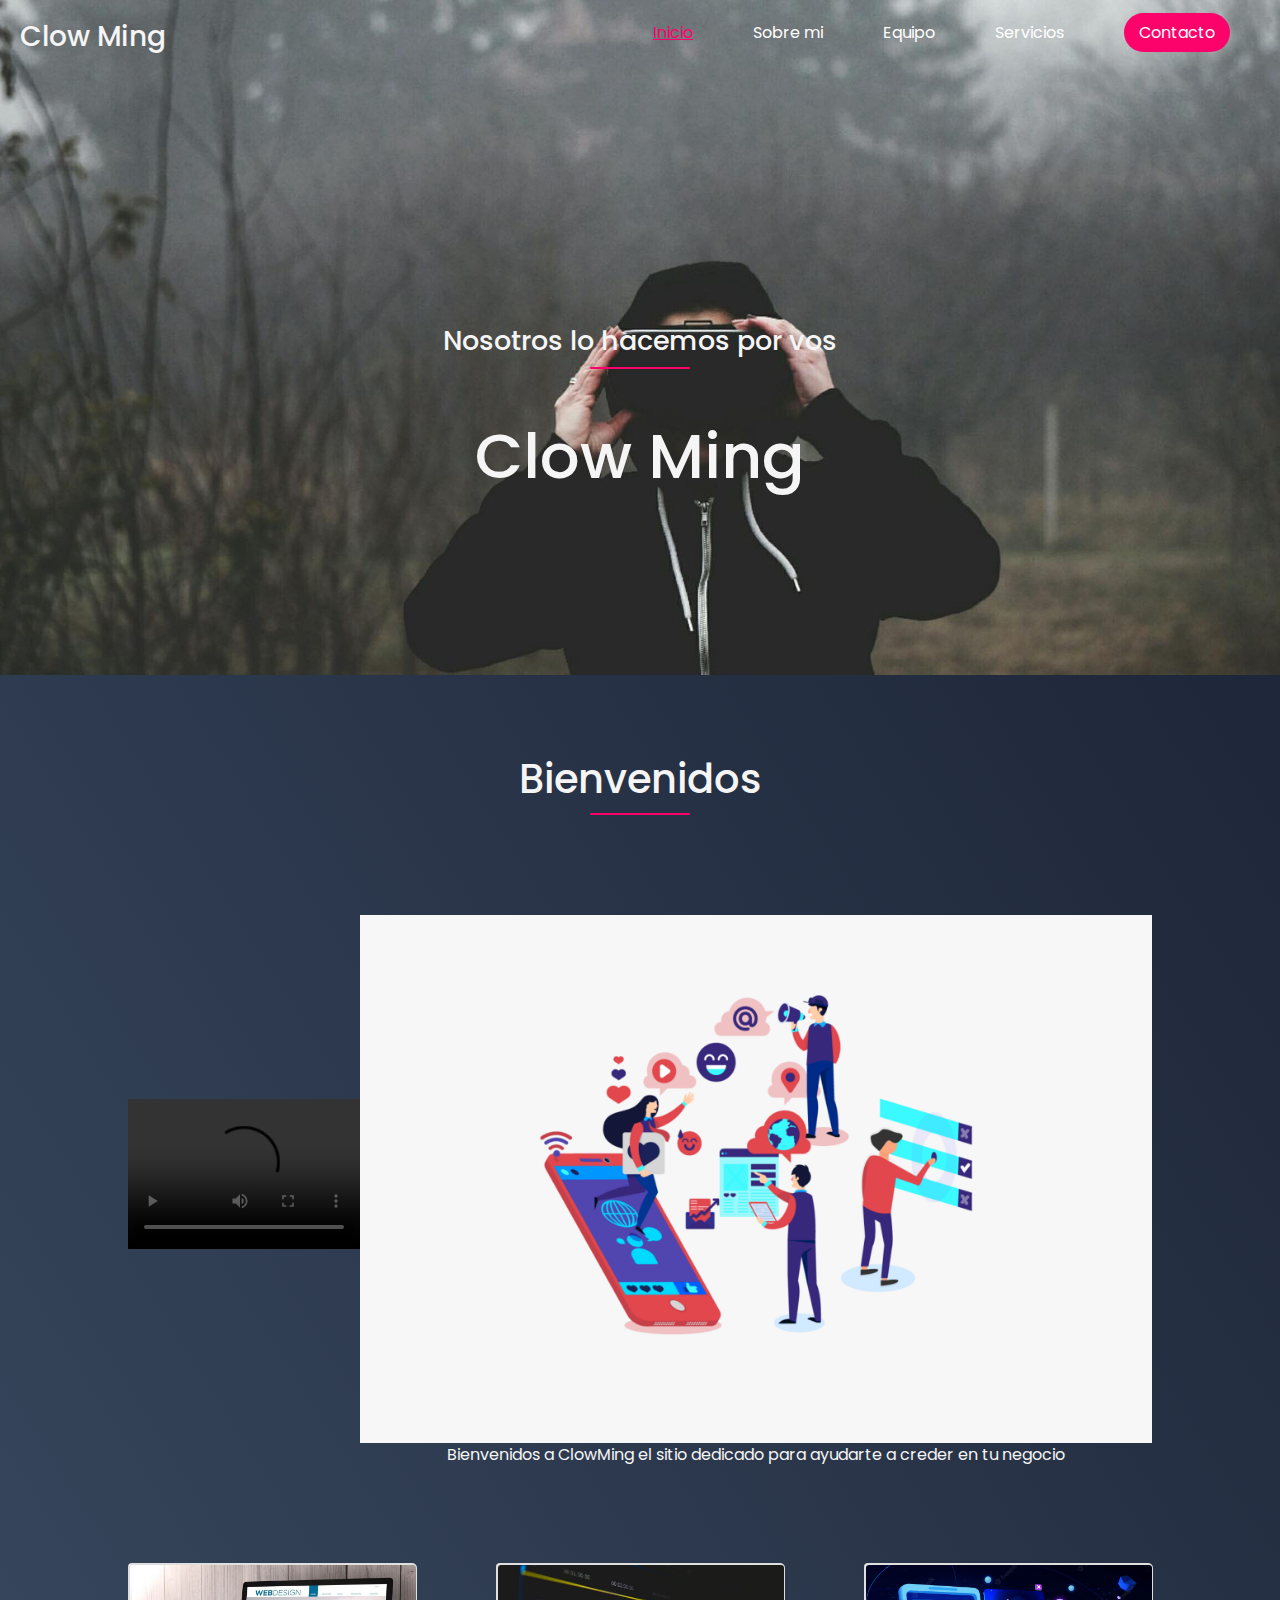
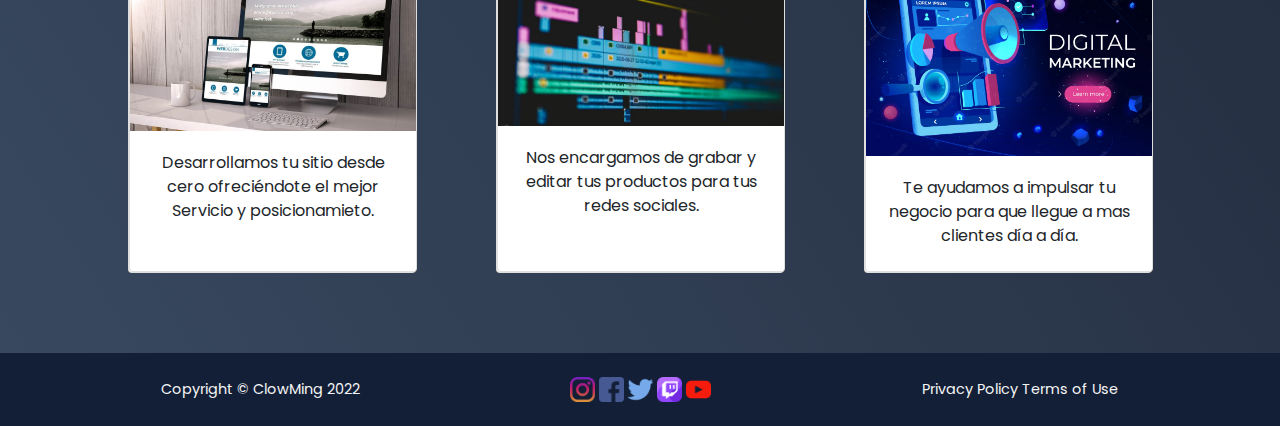
==== commit d99f6475: "se agrego contenido nuevo al sitio en todas las secciones" ====
--- a/index.html
+++ b/index.html
@@ -13,8 +13,6 @@
     <link rel="stylesheet" href="styles/styles.css">
     <title>Inicio</title>
 </head>
-<!-- este es un comentario para prueba de version en HTML -->
-
 <body>
     <!-- ==== Navbar ==== -->
     <nav class="navBar">
@@ -30,7 +28,6 @@
     </nav>
     <!--  ====== Header ====== -->
     <header>
-
         <div class="header-content">
             <h3>Nosotros lo hacemos por vos</h3>
             <div class="line"></div>
@@ -39,20 +36,18 @@
     </header>
     <!-- ===== sections ===== -->
     <section class="master mx-auto">
-        <div class="title">
-            <h2>Eventos</h2>
+        <h1>Bienvenidos</h1>
             <div class="line"></div>
         </div>
         <div class="row1">
             <div class="col1">
-                <video width="100%" height="200%" loop autoplay controls src="assets/img/vid1.webm"
-                    alt="Video Muestra"></video>
+                <video width="100%" loop autoplay controls src="assets/img/media/desarrollo web_VP9.webm"
+                    alt="Video desarrollo web"></video>
             </div>
             <div class="row1">
                 <div class="col1">
-                    <img class="prueba1" src="assets/img/bg2.png" width="100%" alt="Muestra diseño">
-                    <h4>Muestra.</h4>
-                    <p class="space">Lorem ipsum dolor sit amet consectetur adipisicing elit. Libero, maiores!</p>
+                    <img class="prueba1" src="assets/img/bg2.png" width="100%" alt="Imagen Marketing digital">
+                    <p class="space">Bienvenidos a ClowMing el sitio dedicado para ayudarte a creder en tu negocio</p>
                 </div>
             </div>
     </section>
@@ -62,9 +57,9 @@
                 <div class="clod-md-4">
                     <div class="card text-center">
                         <div class="card">
-                            <img src="assets/img/img1.png" class="card-img-top" alt="Imagen muestra">
+                            <img src="assets/img/desarrollo web.jpg" class="card-img-top" alt="Imagen desarrollo web">
                             <div class="card-body">
-                                <p class="card-text">Lorem ipsum dolor sit amet consectetur adipisicing elit. Delectus, ad!</p>
+                                <p class="card-text">Desarrollamos tu sitio desde cero ofreciéndote el mejor Servicio y posicionamieto.</p>
                             </div>
                         </div>
                     </div>
@@ -73,9 +68,9 @@
                 <div class="clod-md-4">
                     <div class="card text-center">
                         <div class="card">
-                            <img src="assets/img/img2.png" class="card-img-top" alt="Imagen muestra">
+                            <img src="assets/img/edicion de video.jpg" class="card-img-top" alt="Imagen edicion de video">
                             <div class="card-body">
-                                <p class="card-text">Lorem ipsum dolor sit amet consectetur adipisicing elit. Delectus, ad!</p>
+                                <p class="card-text">Nos encargamos de grabar y editar tus productos para tus redes sociales.</p>
                             </div>
                         </div>
                     </div>
@@ -84,59 +79,15 @@
                 <div class="clod-md-4">
                     <div class="card text-center">
                         <div class="card">
-                            <img src="assets/img/img4.png" class="card-img-top" alt="Imagen muestra">
+                            <img src="assets/img/Marketing digital.jpg" class="card-img-top" alt="Imagen marketing digital">
                             <div class="card-body">
-                                <p class="card-text">Lorem ipsum dolor sit amet consectetur adipisicing elit. Debitis, maxime!</p>
+                                <p class="card-text">Te ayudamos a impulsar tu negocio para que llegue a mas clientes día a día.</p>
                             </div>
                         </div>
                     </div>
                 </div>
             </div>
     </section>
-    <!-- <section class="master mx-auto">
-        <div class="cards">
-            <div class="card5 card1">
-                <div class="container2">
-                    <img class="fotoGrid" src="assets/img/img6.png" width="100%" alt="las vegas">
-                </div>
-                <div class="details">
-                    <h3>Muestra</h3>
-                    <p>Lorem ipsum dolor sit amet consectetur adipisicing elit. Praesentium dignissimos, minus aperiam
-                        adipisci exercitationem.</p>
-                </div>
-            </div>
-            <div class="card5 card2">
-                <div class="container2">
-                    <img class="fotoGrid" src="assets/img/img5.png" width="100%" alt="New York">
-                </div>
-                <div class="details">
-                    <h3>Muestra</h3>
-                    <p>Lorem ipsum dolor sit amet consectetur adipisicing elit. Praesentium dignissimos, minus aperiam
-                        adipisci exercitationem.</p>
-                </div>
-            </div>
-            <div class="card5 card3">
-                <div class="container2">
-                    <img class="fotoGrid" src="assets/img/img3.png" width="100%" alt="Singapore">
-                </div>
-                <div class="details">
-                    <h3>Muestra</h3>
-                    <p>Lorem ipsum dolor sit amet consectetur adipisicing elit. Praesentium dignissimos, minus aperiam
-                        adipisci exercitationem.</p>
-                </div>
-            </div>
-            <div class="card5 card4">
-                <div class="container2">
-                    <img class="fotoGrid" src="assets/img/img4.png" width="100%" alt="Singapore">
-                </div>
-                <div class="details">
-                    <h3>Muestra</h3>
-                    <p>Lorem ipsum dolor sit amet consectetur adipisicing elit. Praesentium dignissimos, minus aperiam
-                        adipisci exercitationem.</p>
-                </div>
-            </div>
-        </div>
-    </section> -->
     <!-- ==== Footer ==== -->
     <footer class="footer py-4">
         <div class="container">
--- a/styles/styles.css
+++ b/styles/styles.css
@@ -12,6 +12,19 @@
   font-family: 'Poppins', sans-serif;
 }
 
+h1 {
+  display: -webkit-box;
+  display: -ms-flexbox;
+  display: flex;
+  -webkit-box-align: center;
+      -ms-flex-align: center;
+          align-items: center;
+  -webkit-box-pack: center;
+      -ms-flex-pack: center;
+          justify-content: center;
+  color: whitesmoke;
+}
+
 a {
   text-decoration: none;
   color: white;
@@ -32,6 +45,8 @@
 
 body, html {
   overflow-x: hidden;
+  background-image: -webkit-gradient(linear, left bottom, right top, from(#394960), color-stop(#313f54), color-stop(#293448), color-stop(#212a3d), to(#192132));
+  background-image: linear-gradient(to right top, #394960, #313f54, #293448, #212a3d, #192132);
   /* overflow-x: scroll; */
 }
 
@@ -74,6 +89,23 @@
 
 header {
   background-image: url("../assets/img/header-bg.jpg");
+  width: 100vw;
+  height: 75vh;
+  background-position: bottom;
+  background-size: cover;
+  display: -webkit-box;
+  display: -ms-flexbox;
+  display: flex;
+  -webkit-box-align: end;
+      -ms-flex-align: end;
+          align-items: flex-end;
+  -webkit-box-pack: center;
+      -ms-flex-pack: center;
+          justify-content: center;
+}
+
+header .contacto-bg {
+  background-image: url("../assets/img/computers-3.png");
   width: 100vw;
   height: 75vh;
   background-position: bottom;
@@ -166,6 +198,14 @@
           justify-content: space-between;
 }
 
+.col1 .border {
+  border-radius: 50%;
+  -webkit-border-radius: 50%;
+  -moz-border-radius: 50%;
+  -ms-border-radius: 50%;
+  -o-border-radius: 50%;
+}
+
 .row1 .col1 {
   display: -webkit-box;
   display: -ms-flexbox;
@@ -185,17 +225,17 @@
 
 h4 {
   font-size: 3vmin;
-  color: #484872;
+  color: whitesmoke;
   margin: 20px auto;
 }
 
 .col1 .space {
-  color: #525151;
+  color: whitesmoke;
   padding: 0px 40px;
 }
 
 p .space {
-  color: #353434;
+  color: whitesmoke;
   padding: 0px 40px;
 }
 
@@ -241,10 +281,10 @@
 .containerM .card {
   position: relative;
   max-width: 320px;
-  height: 215px;
+  height: 200px;
   background: #e2e2e4;
   margin: 15px 15px;
-  padding: 4px 10px;
+  padding: 4px 5px;
   display: -webkit-box;
   display: -ms-flexbox;
   display: flex;
@@ -260,7 +300,7 @@
 }
 
 .containerM .card:hover {
-  height: 390px;
+  height: 270px;
 }
 
 .containerM .card .img {
@@ -352,7 +392,7 @@
 .cards {
   display: -ms-grid;
   display: grid;
-  -ms-grid-columns: (minmax(200px, 1fr));
+  -ms-grid-columns: (minmax(200px, 1fr))[auto-fit];
       grid-template-columns: repeat(auto-fit, minmax(200px, 1fr));
   padding: 20px;
   grid-gap: 40px;
@@ -427,15 +467,7 @@
   font-weight: 400;
 }
 
-/* section .galeriaImg{
-    width: 70%;
-    margin: 150px auto 0;
-}
-
-.item{
-    width: 220px;
-} */
-/* ----Contacto----(aun en proceso de modificion)-- */
+/* ----Contacto---- */
 .contacto {
   position: relative;
   width: 100%;
@@ -457,18 +489,19 @@
 
 .contacto .titulo h2 {
   font-weight: 200;
+  color: whitesmoke;
 }
 
 .form {
-  /* -ms-grid-row: 1; */
+  -ms-grid-row: 1;
   -ms-grid-row-span: 2;
-  /* -ms-grid-column: 1; */
+  -ms-grid-column: 1;
   grid-area: form;
 }
 
 .info {
-  /* -ms-grid-row: 1;
-  -ms-grid-column: 2; */
+  -ms-grid-row: 1;
+  -ms-grid-column: 2;
   grid-area: info;
 }
 
@@ -478,8 +511,8 @@
 
 .contacto {
   padding: 20px;
-  background-image: -webkit-gradient(linear, right top, left bottom, from(#35316b), color-stop(#66337f), color-stop(#9b2c86), color-stop(#cf187f), to(#fc036b));
-  background-image: linear-gradient(to left bottom, #35316b, #66337f, #9b2c86, #cf187f, #fc036b);
+  background-image: -webkit-gradient(linear, left bottom, right top, from(#394960), color-stop(#313f54), color-stop(#293448), color-stop(#212a3d), to(#192132));
+  background-image: linear-gradient(to right top, #394960, #313f54, #293448, #212a3d, #192132);
   -webkit-box-shadow: 0 5px 35px rgba(0, 0, 0, 0.15);
           box-shadow: 0 5px 35px rgba(0, 0, 0, 0.15);
 }
@@ -489,29 +522,22 @@
   position: 5;
   display: -ms-grid;
   display: grid;
-  -ms-grid-columns: (1fr);
-      grid-template-columns: repeat(2, 1fr);
-  -ms-grid-rows: (4fr);
-      grid-template-rows: repeat(2, 4fr);
+  -ms-grid-columns: 5, auto;
+      grid-template-columns: 5, auto;
+  -ms-grid-rows: 5, auto;
+      grid-template-rows: 5, auto;
   gap: 20px;
   margin-top: 20px;
   margin-bottom: 40px;
 }
 
-@media screen and (max-width: 480px) {
-  .box {
-    -ms-grid-columns: 1fr;
-        grid-template-columns: 1fr;
-    gap: 0em;
-  }
-}
-
 h2 {
   margin-bottom: 50px;
+  color: whitesmoke;
 }
 
 .contacto h2 {
-  color: #010101;
+  color: whitesmoke;
   font-weight: 200;
   font-size: 50px;
   text-align: center;
@@ -524,9 +550,9 @@
   -webkit-box-pack: center;
       -ms-flex-pack: center;
           justify-content: center;
-  color: #131f37;
+  color: whitesmoke;
   font-weight: 200;
-  font-size: 8vmin;
+  font-size: 6vmin;
 }
 
 .locations {
@@ -579,7 +605,6 @@
 .inputBox input {
   padding: 10px;
   font-size: 18px;
-  outline: none;
   border: 1px solid #333;
 }
 
@@ -603,7 +628,7 @@
 .inputBox input[type="submit"] {
   background: #18b7ff;
   color: white;
-  border: none;
+  border: 20px;
   font-size: 18px;
   max-width: 120px;
   cursor: pointer;
@@ -612,29 +637,11 @@
 .inputBox input[type="reset"] {
   background: #18b7ff;
   color: white;
-  margin-top: 12px;
-  border: none;
   font-size: 18px;
   max-width: 120px;
   cursor: pointer;
 }
 
-.inputBox ::-webkit-input-placeholder {
-  color: #706b72;
-}
-
-.inputBox :-ms-input-placeholder {
-  color: #706b72;
-}
-
-.inputBox ::-ms-input-placeholder {
-  color: #706b72;
-}
-
-.inputBox ::placeholder {
-  color: #706b72;
-}
-
 /* seccion info de contacto */
 .info h5 {
   color: whitesmoke;
@@ -654,7 +661,7 @@
   min-width: 40px;
   height: 40px;
   color: whitesmoke;
-  background-color: #66337f;
+  background-color: #18b7ff;
   display: -webkit-box;
   display: -ms-flexbox;
   display: flex;
@@ -686,7 +693,6 @@
 
 .socialMedia {
   font-size: 3em;
-  color: #66337f;
   margin-top: 90px;
   display: -webkit-box;
   display: -ms-flexbox;
@@ -698,10 +704,6 @@
   -webkit-box-pack: center;
       -ms-flex-pack: center;
           justify-content: center;
-}
-
-.socialMedia a:hover {
-  color: #fff;
 }
 
 .mapa {
@@ -718,13 +720,7 @@
 .footer {
   text-align: center;
   font-size: 0.9rem;
-  font-family: "Montserrat", -apple-system, BlinkMacSystemFont, "Segoe UI", Roboto, "Helvetica Neue", Arial, sans-serif, "Apple Color Emoji", "Segoe UI Emoji", "Segoe UI Symbol", "Noto Color Emoji";
   background-color: #131f37;
-}
-
-.py-4 {
-  padding-top: 1.5rem !important;
-  padding-bottom: 1.5rem !important;
 }
 
 .text-lg-start {
@@ -737,6 +733,11 @@
 
 .colorRojo {
   color: red;
+}
+
+.modal-body a:hover {
+  color: #49497e;
+  text-decoration: none;
 }
 
 /* ====Menu nav mobile==== */
@@ -811,4 +812,34 @@
             align-items: center;
   }
 }
+
+/* contacto */
+@media (max-width: 992px) {
+  .contacto {
+    padding: 20px;
+  }
+  .box {
+    -ms-grid-columns: 1fr;
+        grid-template-columns: 1fr;
+    -ms-grid-rows: auto;
+        grid-template-rows: auto;
+        grid-template-areas: "form" "info" "mapa";
+  }
+  .mapa {
+    min-height: 300px;
+  }
+  .formBox .row50 {
+    display: -webkit-box;
+    display: -ms-flexbox;
+    display: flex;
+    gap: 0;
+    -webkit-box-orient: vertical;
+    -webkit-box-direction: normal;
+        -ms-flex-direction: column;
+            flex-direction: column;
+  }
+  .inputBox {
+    width: 100%;
+  }
+}
 /*# sourceMappingURL=styles.css.map */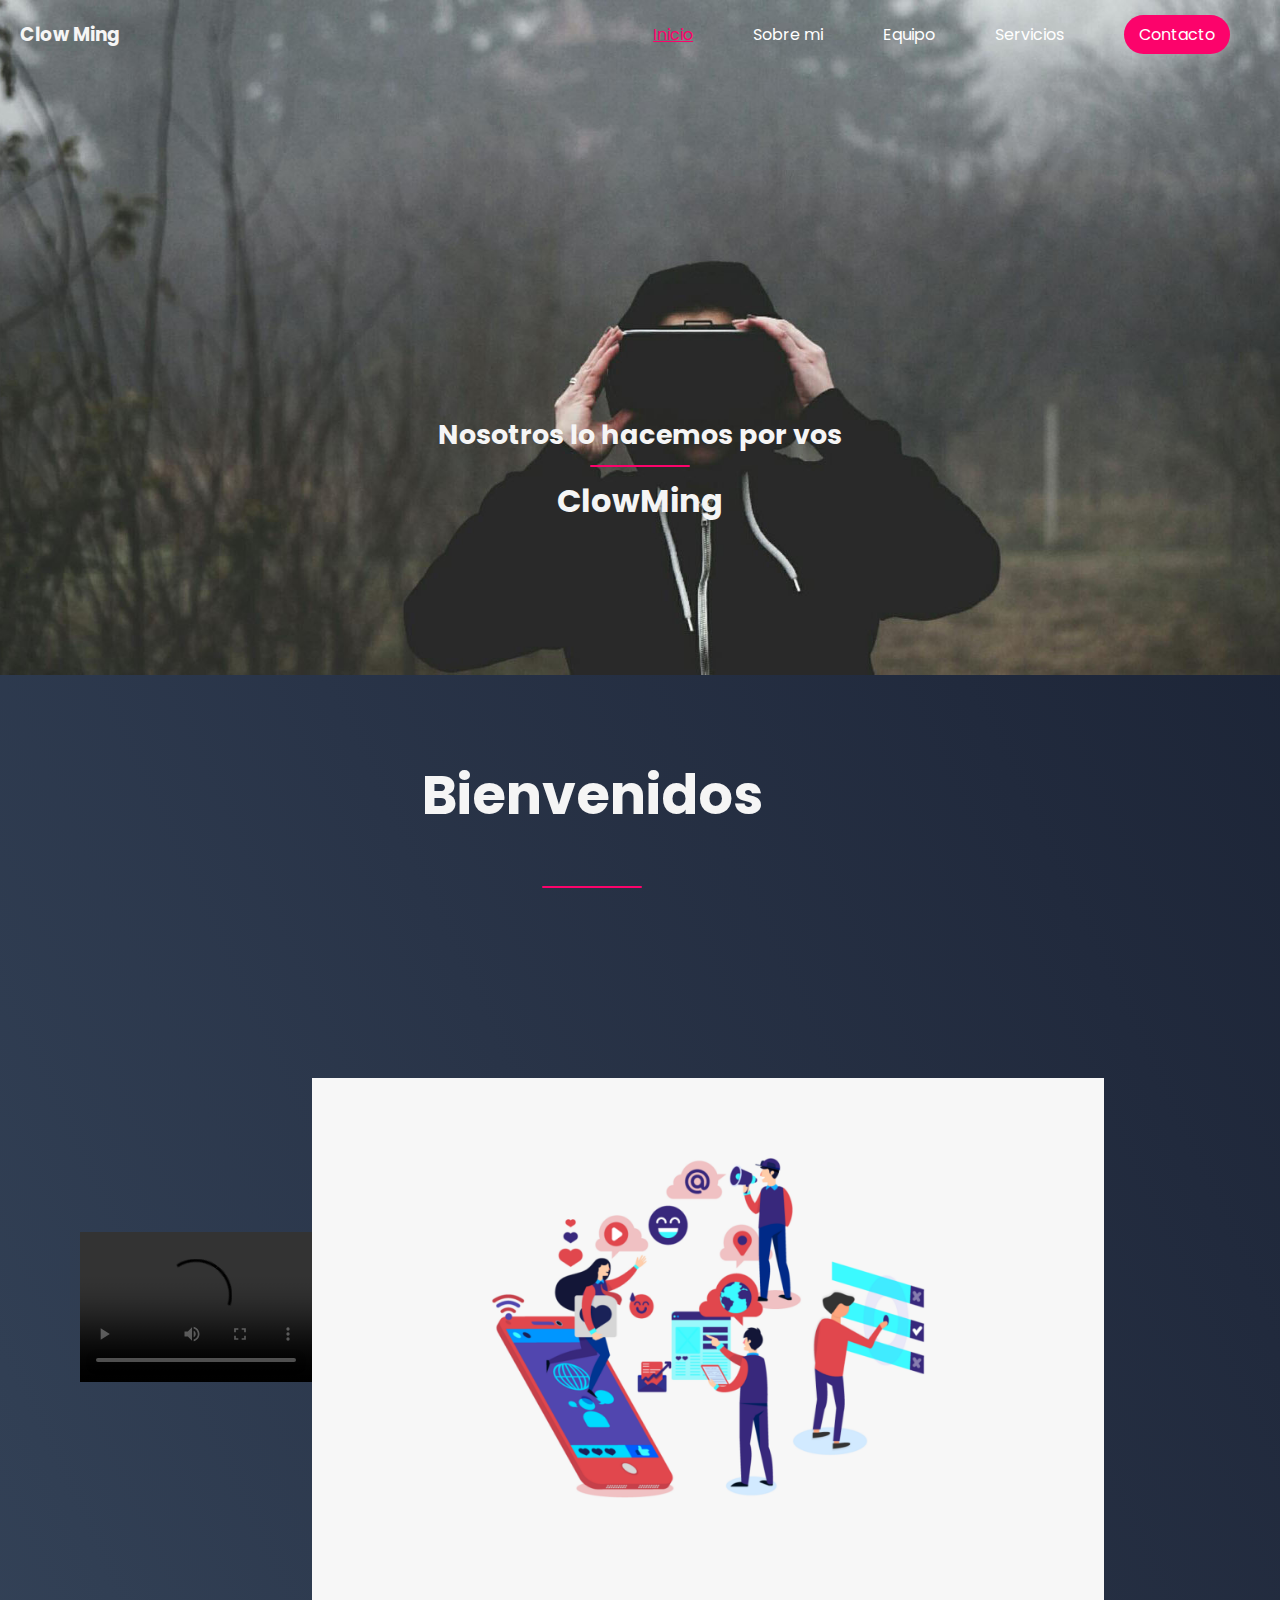
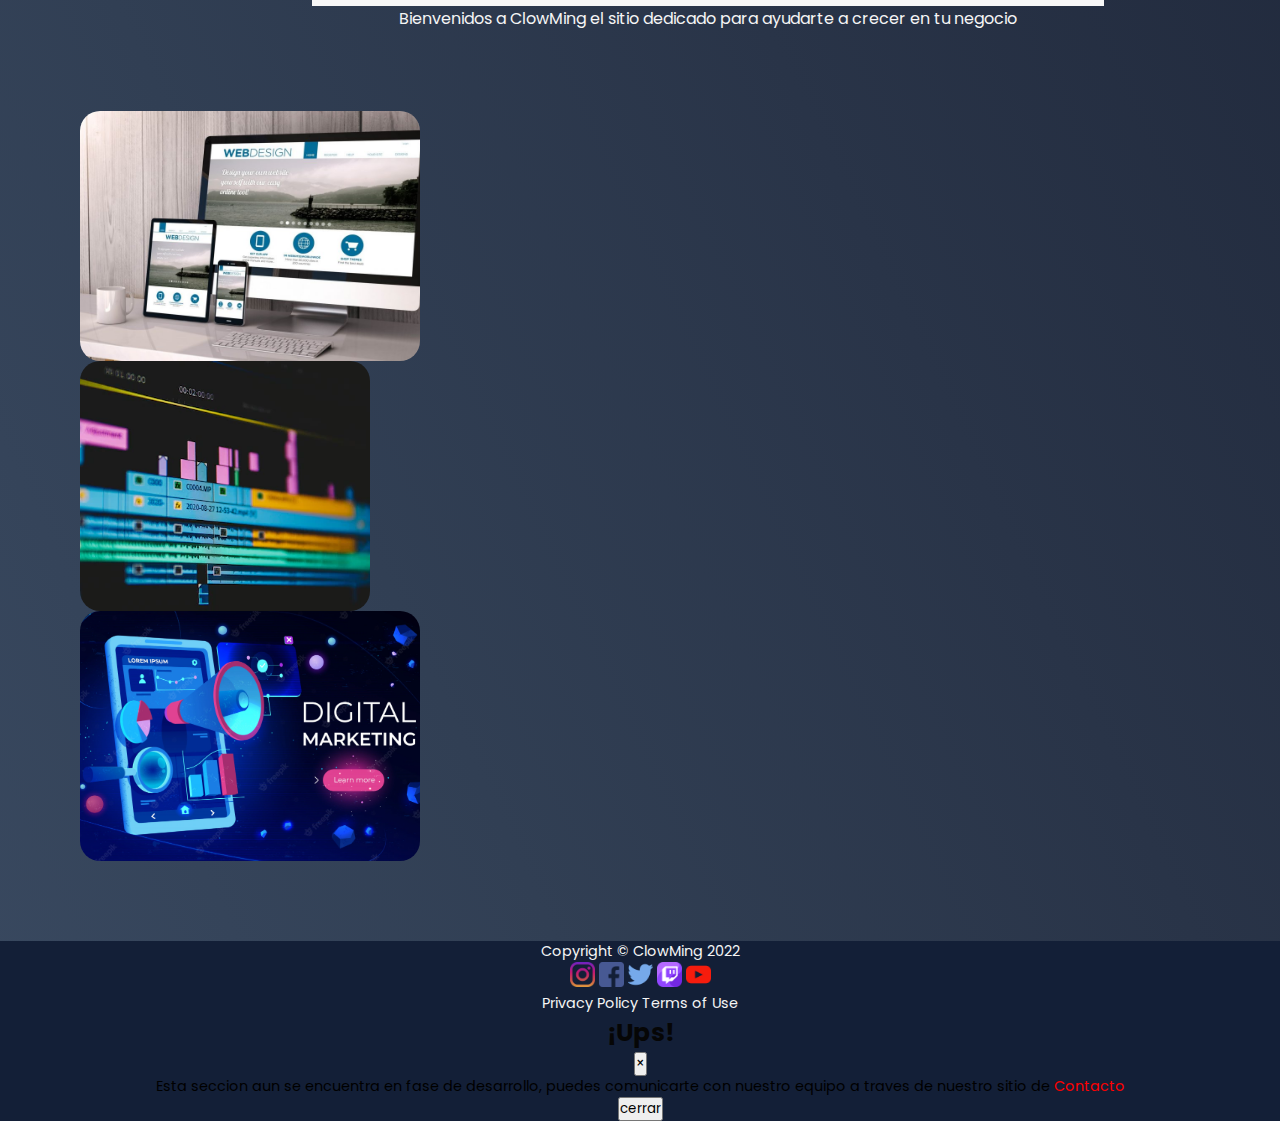
==== commit 957314ec: "se modificaron algunas cards agregando animaciones, titulos y correcciones de errores en textos" ====
--- a/index.html
+++ b/index.html
@@ -1,17 +1,41 @@
 <!DOCTYPE html>
 <html lang="es">
-
 <head>
     <meta charset="UTF-8">
     <meta http-equiv="X-UA-Compatible" content="IE=edge">
     <meta name="viewport" content="width=device-width, initial-scale=1.0">
-    <meta name="descripcion" content="Sitio web dedicado al desarrollo web, marketing digital, edicion de video y diseño grafico">
-    <meta name="keywords" content="html, css, diseño, desarrollo, web, edicion de video">
-    <link rel="stylesheet" href="https://cdn.jsdelivr.net/npm/bootstrap@4.6.1/dist/css/bootstrap.min.css">
+    <!-- funtes google -->
+    <link rel="preconnect" href="https://fonts.googleapis.com">
+    <link rel="preconnect" href="https://fonts.gstatic.com" crossorigin>
     <link href="https://fonts.googleapis.com/css2?family=Poppins&display=swap" rel="stylesheet">
-    <link rel="stylesheet" href="js/script.js">
-    <link rel="stylesheet" href="styles/styles.css">
+    <!-- Boostrap 4.6 -->
+    <link 
+    rel="stylesheet" 
+    href="https://cdn.jsdelivr.net/npm/bootstrap@4.6.1/dist/css/bootstrap.min.css" integrity="sha384-zCbKRCUGaJDkqS1kPbPd7TveP5iyJE0EjAuZQTgFLD2ylzuqKfdKlfG/eSrtxUkn" 
+    crossorigin="anonymous">
+    <!-- fin de Boostrap 4.6 -->
+
+    <!-- css y js personalizado -->
+    <link rel="stylesheet" href="../js/script.js">
+    <link rel="stylesheet" href="../styles/styles.css">
+    <!-- fin de css y js personalizado -->
+
+    <!-- Titulo y SEO -->
     <title>Inicio</title>
+
+        <!-- meta tags -->
+    <meta name="descripcion" 
+    content="Sitio web dedicado al desarrollo web, marketing digital, edicion de video y diseño grafico">
+
+    <meta name="keywords" 
+    content="html, css, diseño, desarrollo, web, edicion de video">
+
+    <meta name="author" content="Ramos Matias Daniel">
+    <meta name="language" content="Spanish" />
+    <meta name="distribution" content="Global" />
+    <meta name="country" content="Argentina" />
+    <!-- fin de meta tags -->
+    <!-- fin de Titulo y seo -->
 </head>
 <body>
     <!-- ==== Navbar ==== -->
@@ -31,76 +55,72 @@
         <div class="header-content">
             <h3>Nosotros lo hacemos por vos</h3>
             <div class="line"></div>
-            <h2>Clow <span>Ming</span></h2>
+            <h1>Clow <span>Ming</span></h1>
         </div>
     </header>
-    <!-- ===== sections ===== -->
-    <section class="master mx-auto">
-        <h1>Bienvenidos</h1>
-            <div class="line"></div>
-        </div>
-        <div class="row1">
-            <div class="col1">
-                <video width="100%" loop autoplay controls src="assets/img/media/desarrollo web_VP9.webm"
-                    alt="Video desarrollo web"></video>
+    <main>
+        <!-- ===== sections ===== -->
+        <section class="master mx-auto">
+            <div class="title">
+            <h2>Bienvenidos</h2>
+                <div class="line"></div>
             </div>
             <div class="row1">
-                <div class="col1">
-                    <img class="prueba1" src="assets/img/bg2.png" width="100%" alt="Imagen Marketing digital">
-                    <p class="space">Bienvenidos a ClowMing el sitio dedicado para ayudarte a creder en tu negocio</p>
+                <div class=" col1">
+                    <video class="home" width="100%" loop autoplay controls src="assets/img/media/desarrollo web_VP9.webm"
+                        alt="Video desarrollo web"></video>
                 </div>
-            </div>
-    </section>
-    <section id="facilites" class="master mx-auto">
-        <div class="container">
-            <div class="row">
-                <div class="clod-md-4">
-                    <div class="card text-center">
-                        <div class="card">
-                            <img src="assets/img/desarrollo web.jpg" class="card-img-top" alt="Imagen desarrollo web">
-                            <div class="card-body">
-                                <p class="card-text">Desarrollamos tu sitio desde cero ofreciéndote el mejor Servicio y posicionamieto.</p>
-                            </div>
+                <div class="row1">
+                    <div class="col1">
+                        <img src="assets/img/bg2.png" width="100%" alt="Imagen Marketing digital">
+                        <p class="space m-4">Bienvenidos a ClowMing el sitio dedicado para ayudarte a crecer en tu negocio</p>
+                    </div>
+                </div>
+        </section>
+
+        <!-- Cards -->
+        <section class="master mx-auto">
+            <div class="container">
+                <div class="row justify-content-center">
+                    <div class="card03 clod-md-4 m-3">
+                        <div class="card__content">
+                            <h3 class="card__title">Desarrollo web</h3>
+                            <p class="card__description">Desarrollamos tu sitio desde cero ofreciéndote el mejor Servicio y posicionamieto.</p>
                         </div>
                     </div>
-                </div>
 
-                <div class="clod-md-4">
-                    <div class="card text-center">
-                        <div class="card">
-                            <img src="assets/img/edicion de video.jpg" class="card-img-top" alt="Imagen edicion de video">
-                            <div class="card-body">
-                                <p class="card-text">Nos encargamos de grabar y editar tus productos para tus redes sociales.</p>
-                            </div>
+                    <div class="card02 clod-md-4 m-3">
+                        <div class="card__content">
+                            <h3 class="card__title">Edicion de video</h3>
+                            <p class="card__description">Nos encargamos de grabar y editar tus productos para tus redes sociales.</p>
                         </div>
                     </div>
-                </div>
 
-                <div class="clod-md-4">
-                    <div class="card text-center">
-                        <div class="card">
-                            <img src="assets/img/Marketing digital.jpg" class="card-img-top" alt="Imagen marketing digital">
-                            <div class="card-body">
-                                <p class="card-text">Te ayudamos a impulsar tu negocio para que llegue a mas clientes día a día.</p>
-                            </div>
+                    <div class="card01 clod-md-4 m-3">
+                        <div class="card__content">
+                            <h3 class="card__title">Marketing</h3>
+                            <p class="card__description">Te ayudamos a impulsar tu negocio para que llegue a mas clientes día a día.</p>
                         </div>
                     </div>
                 </div>
             </div>
-    </section>
+        </section>
+        <!-- Fin secciones -->
+        <!-- Fin cards -->
+    </main>
     <!-- ==== Footer ==== -->
     <footer class="footer py-4">
         <div class="container">
-            <div class="row align-items-center">
-                <div class="col-lg-4 text-lg-start">Copyright &copy; ClowMing 2022</div>
-                <div class="col-lg-4 my-3 my-lg-0">
+            <div class="row justify-content-center">
+                <div class="col-sm-4 text-lg-start">Copyright &copy; ClowMing 2022</div>
+                <div class="col-sm-4 my-3 my-lg-0 row justify-content-between">
                     <a class="link-dark text-decoration-none" data-toggle="modal" href="#exampleModal"><img src="assets/img/redes/instagram.png" alt="instagram" width="25" /></a>
                     <a class="link-dark text-decoration-none" data-toggle="modal" href="#exampleModal" ><img src="assets/img/redes/facebook.png" alt="facebook" width="25" /></a>
                     <a class="link-dark text-decoration-none" data-toggle="modal" href="#exampleModal" ><img src="assets/img/redes/twitter.png" alt="twitter" width="25" /></a>
                     <a class="link-dark text-decoration-none" data-toggle="modal" href="#exampleModal" ><img src="assets/img/redes/twitch.png" alt="twtich" width="25" /></a>
                     <a class="link-dark text-decoration-none" data-toggle="modal" href="#exampleModal" ><img src="assets/img/redes/youtube.png " alt="youTube" width="25" /></a>
                 </div>
-                <div class="col-lg-4 text-lg-end">
+                <div class="col-sm-4 text-lg-end">
                     <a class="link-dark text-decoration-none" data-toggle="modal" href="#exampleModal" >Privacy Policy</a>
                     <a class="link-dark text-decoration-none" data-toggle="modal" href="#exampleModal">Terms of Use</a>
                 </div>
--- a/styles/styles.css
+++ b/styles/styles.css
@@ -1,9 +1,3 @@
-/* Prueba de version para git */
-.carousel-inner img {
-  width: 100%;
-  height: 100%;
-}
-
 * {
   margin: 0;
   padding: 0;
@@ -12,42 +6,33 @@
   font-family: 'Poppins', sans-serif;
 }
 
-h1 {
-  display: -webkit-box;
-  display: -ms-flexbox;
-  display: flex;
-  -webkit-box-align: center;
-      -ms-flex-align: center;
-          align-items: center;
-  -webkit-box-pack: center;
-      -ms-flex-pack: center;
-          justify-content: center;
-  color: whitesmoke;
-}
-
-a {
-  text-decoration: none;
-  color: white;
-}
-
-ul {
-  list-style: none;
-}
-
-.active {
-  color: #fc036b;
-  text-decoration: underline;
-}
-
-a:hover {
-  color: #ffffff;
+.carousel-inner img {
+  width: 100%;
+  height: 100%;
 }
 
 body, html {
   overflow-x: hidden;
   background-image: -webkit-gradient(linear, left bottom, right top, from(#394960), color-stop(#313f54), color-stop(#293448), color-stop(#212a3d), to(#192132));
   background-image: linear-gradient(to right top, #394960, #313f54, #293448, #212a3d, #192132);
-  /* overflow-x: scroll; */
+}
+
+a {
+  text-decoration: none;
+  color: white;
+}
+
+ul {
+  list-style: none;
+}
+
+.active {
+  color: #fc036b;
+  text-decoration: underline;
+}
+
+a:hover {
+  color: #ffffff;
 }
 
 .navBar {
@@ -85,50 +70,6 @@
   -moz-border-radius: 30px;
   -ms-border-radius: 30px;
   -o-border-radius: 30px;
-}
-
-header {
-  background-image: url("../assets/img/header-bg.jpg");
-  width: 100vw;
-  height: 75vh;
-  background-position: bottom;
-  background-size: cover;
-  display: -webkit-box;
-  display: -ms-flexbox;
-  display: flex;
-  -webkit-box-align: end;
-      -ms-flex-align: end;
-          align-items: flex-end;
-  -webkit-box-pack: center;
-      -ms-flex-pack: center;
-          justify-content: center;
-}
-
-header .contacto-bg {
-  background-image: url("../assets/img/computers-3.png");
-  width: 100vw;
-  height: 75vh;
-  background-position: bottom;
-  background-size: cover;
-  display: -webkit-box;
-  display: -ms-flexbox;
-  display: flex;
-  -webkit-box-align: end;
-      -ms-flex-align: end;
-          align-items: flex-end;
-  -webkit-box-pack: center;
-      -ms-flex-pack: center;
-          justify-content: center;
-}
-
-.header-content {
-  margin-bottom: 150px;
-  color: whitesmoke;
-  text-align: center;
-}
-
-.header-content h3 {
-  font-size: 3vmin;
 }
 
 .line {
@@ -143,13 +84,52 @@
   -o-border-radius: 5px;
 }
 
+header {
+  background-image: url("../assets/img/header-bg.jpg");
+  width: 100vw;
+  height: 75vh;
+  background-position: bottom;
+  background-size: cover;
+  display: -webkit-box;
+  display: -ms-flexbox;
+  display: flex;
+  -webkit-box-align: end;
+      -ms-flex-align: end;
+          align-items: flex-end;
+  -webkit-box-pack: center;
+      -ms-flex-pack: center;
+          justify-content: center;
+}
+
+h1 {
+  display: -webkit-box;
+  display: -ms-flexbox;
+  display: flex;
+  -webkit-box-align: center;
+      -ms-flex-align: center;
+          align-items: center;
+  -webkit-box-pack: center;
+      -ms-flex-pack: center;
+          justify-content: center;
+  color: whitesmoke;
+}
+
+.header-content {
+  margin-bottom: 150px;
+  color: whitesmoke;
+  text-align: center;
+}
+
+.header-content h3 {
+  font-size: 3vmin;
+}
+
 .header-content h2 {
   font-size: 7vmin;
   margin-top: 50px;
   margin-bottom: 30px;
 }
 
-/* ====secciones=== */
 section .master {
   display: -webkit-box;
   display: -ms-flexbox;
@@ -193,12 +173,32 @@
       -ms-flex-align: center;
           align-items: center;
   width: 100%;
-  -webkit-box-pack: justify;
-      -ms-flex-pack: justify;
-          justify-content: space-between;
-}
-
-.col1 .border {
+}
+
+.row1 .col1 {
+  display: -webkit-box;
+  display: -ms-flexbox;
+  display: flex;
+  -webkit-box-orient: vertical;
+  -webkit-box-direction: normal;
+      -ms-flex-direction: column;
+          flex-direction: column;
+  -webkit-box-align: center;
+      -ms-flex-align: center;
+          align-items: center;
+}
+
+.master .row1 {
+  margin-top: 95px;
+}
+
+h4 {
+  font-size: 3vmin;
+  color: whitesmoke;
+  margin: 20px auto;
+}
+
+.master .border {
   border-radius: 50%;
   -webkit-border-radius: 50%;
   -moz-border-radius: 50%;
@@ -206,29 +206,6 @@
   -o-border-radius: 50%;
 }
 
-.row1 .col1 {
-  display: -webkit-box;
-  display: -ms-flexbox;
-  display: flex;
-  -webkit-box-orient: vertical;
-  -webkit-box-direction: normal;
-      -ms-flex-direction: column;
-          flex-direction: column;
-  -webkit-box-align: center;
-      -ms-flex-align: center;
-          align-items: center;
-}
-
-.master .row1 {
-  margin-top: 50px;
-}
-
-h4 {
-  font-size: 3vmin;
-  color: whitesmoke;
-  margin: 20px auto;
-}
-
 .col1 .space {
   color: whitesmoke;
   padding: 0px 40px;
@@ -239,16 +216,241 @@
   padding: 0px 40px;
 }
 
-#facilites {
-  display: -webkit-box;
-  display: -ms-flexbox;
-  display: flex;
-  -webkit-box-pack: center;
-      -ms-flex-pack: center;
-          justify-content: center;
-  -webkit-box-align: center;
-      -ms-flex-align: center;
-          align-items: center;
+.card01 {
+  position: relative;
+  width: 340px;
+  height: 250px;
+  color: #a18a96;
+  text-align: center;
+  display: -ms-grid;
+  display: grid;
+  place-content: center;
+  padding: 10px;
+  background: url("../assets/img/Marketing digital.jpg") center no-repeat;
+  background-size: cover;
+  border-radius: 20px;
+  z-index: 1;
+  overflow: hidden;
+  -webkit-border-radius: 20px;
+  -moz-border-radius: 20px;
+  -ms-border-radius: 20px;
+  -o-border-radius: 20px;
+}
+
+.card01::before,
+.card01::after {
+  content: '';
+  position: absolute;
+  left: 0;
+  width: 100%;
+  height: calc(60% + 35px);
+  background-color: #fff;
+  -webkit-transition: -webkit-transform 0.5s 0.25s ease-in;
+  transition: -webkit-transform 0.5s 0.25s ease-in;
+  transition: transform 0.5s 0.25s ease-in;
+  transition: transform 0.5s 0.25s ease-in, -webkit-transform 0.5s 0.25s ease-in;
+  z-index: -1;
+}
+
+.card01::before {
+  top: 0;
+  -webkit-clip-path: polygon(0 0, 100% 0, 100% 45%, 0% 100%);
+          clip-path: polygon(0 0, 100% 0, 100% 45%, 0% 100%);
+  -webkit-transform: translateY(-100%);
+          transform: translateY(-100%);
+}
+
+.card01::after {
+  bottom: 0;
+  -webkit-clip-path: polygon(0 55%, 100% 0, 100% 100%, 0% 100%);
+          clip-path: polygon(0 55%, 100% 0, 100% 100%, 0% 100%);
+  -webkit-transform: translateY(100%);
+          transform: translateY(100%);
+}
+
+.card__content {
+  opacity: 0;
+  -webkit-transition: opacity .25s;
+  transition: opacity .25s;
+}
+
+.card__title {
+  color: #6A515E;
+  margin-bottom: 15PX;
+}
+
+.card__description {
+  font-size: 14px;
+}
+
+.card01:hover::before,
+.card01:hover::after {
+  -webkit-transform: translateY(0);
+          transform: translateY(0);
+}
+
+.card01:hover .card__content {
+  opacity: 1;
+  -webkit-transition-delay: .75s;
+          transition-delay: .75s;
+}
+
+.card02 {
+  position: relative;
+  width: 290px;
+  height: 250px;
+  color: #a18a96;
+  text-align: center;
+  display: -ms-grid;
+  display: grid;
+  place-content: center;
+  padding: 10px;
+  background: url("../assets/img/edicion de video.jpg") center no-repeat;
+  background-size: cover;
+  border-radius: 20px;
+  z-index: 1;
+  overflow: hidden;
+  -webkit-border-radius: 20px;
+  -moz-border-radius: 20px;
+  -ms-border-radius: 20px;
+  -o-border-radius: 20px;
+}
+
+.card02::before,
+.card02::after {
+  content: '';
+  position: absolute;
+  left: 0;
+  width: 100%;
+  height: calc(60% + 35px);
+  background-color: #fff;
+  -webkit-transition: -webkit-transform 0.5s 0.25s ease-in;
+  transition: -webkit-transform 0.5s 0.25s ease-in;
+  transition: transform 0.5s 0.25s ease-in;
+  transition: transform 0.5s 0.25s ease-in, -webkit-transform 0.5s 0.25s ease-in;
+  z-index: -1;
+}
+
+.card02::before {
+  top: 0;
+  -webkit-clip-path: polygon(0 0, 100% 0, 100% 45%, 0% 100%);
+          clip-path: polygon(0 0, 100% 0, 100% 45%, 0% 100%);
+  -webkit-transform: translateY(-100%);
+          transform: translateY(-100%);
+}
+
+.card02::after {
+  bottom: 0;
+  -webkit-clip-path: polygon(0 55%, 100% 0, 100% 100%, 0% 100%);
+          clip-path: polygon(0 55%, 100% 0, 100% 100%, 0% 100%);
+  -webkit-transform: translateY(100%);
+          transform: translateY(100%);
+}
+
+.card__content {
+  opacity: 0;
+  -webkit-transition: opacity .25s;
+  transition: opacity .25s;
+}
+
+.card__title {
+  color: #6A515E;
+  margin-bottom: 15PX;
+}
+
+.card__description {
+  font-size: 14px;
+}
+
+.card02:hover::before,
+.card02:hover::after {
+  -webkit-transform: translateY(0);
+          transform: translateY(0);
+}
+
+.card02:hover .card__content {
+  opacity: 1;
+  -webkit-transition-delay: .75s;
+          transition-delay: .75s;
+}
+
+.card03 {
+  position: relative;
+  width: 340px;
+  height: 250px;
+  color: #a18a96;
+  text-align: center;
+  display: -ms-grid;
+  display: grid;
+  place-content: center;
+  padding: 10px;
+  background: url("../assets/img/desarrollo web.jpg") center no-repeat;
+  background-size: cover;
+  border-radius: 20px;
+  z-index: 1;
+  overflow: hidden;
+  -webkit-border-radius: 20px;
+  -moz-border-radius: 20px;
+  -ms-border-radius: 20px;
+  -o-border-radius: 20px;
+}
+
+.card03::before,
+.card03::after {
+  content: '';
+  position: absolute;
+  left: 0;
+  width: 100%;
+  height: calc(60% + 35px);
+  background-color: #fff;
+  -webkit-transition: -webkit-transform 0.5s 0.25s ease-in;
+  transition: -webkit-transform 0.5s 0.25s ease-in;
+  transition: transform 0.5s 0.25s ease-in;
+  transition: transform 0.5s 0.25s ease-in, -webkit-transform 0.5s 0.25s ease-in;
+  z-index: -1;
+}
+
+.card03::before {
+  top: 0;
+  -webkit-clip-path: polygon(0 0, 100% 0, 100% 45%, 0% 100%);
+          clip-path: polygon(0 0, 100% 0, 100% 45%, 0% 100%);
+  -webkit-transform: translateY(-100%);
+          transform: translateY(-100%);
+}
+
+.card03::after {
+  bottom: 0;
+  -webkit-clip-path: polygon(0 55%, 100% 0, 100% 100%, 0% 100%);
+          clip-path: polygon(0 55%, 100% 0, 100% 100%, 0% 100%);
+  -webkit-transform: translateY(100%);
+          transform: translateY(100%);
+}
+
+.card__content {
+  opacity: 0;
+  -webkit-transition: opacity .25s;
+  transition: opacity .25s;
+}
+
+.card__title {
+  color: #6A515E;
+  margin-bottom: 15PX;
+}
+
+.card__description {
+  font-size: 14px;
+}
+
+.card03:hover::before,
+.card03:hover::after {
+  -webkit-transform: translateY(0);
+          transform: translateY(0);
+}
+
+.card03:hover .card__content {
+  opacity: 1;
+  -webkit-transition-delay: .75s;
+          transition-delay: .75s;
 }
 
 .containerM {
@@ -341,7 +543,6 @@
   margin-top: -5px;
 }
 
-/* ==== sobre mi ==== */
 #galeria .col-lg-4 {
   margin: 0 !important;
   padding: 25px;
@@ -368,18 +569,6 @@
           justify-content: center;
 }
 
-.row {
-  display: -webkit-box;
-  display: -ms-flexbox;
-  display: flex;
-  -webkit-box-align: center;
-      -ms-flex-align: center;
-          align-items: center;
-  -webkit-box-pack: justify;
-      -ms-flex-pack: justify;
-          justify-content: space-between;
-}
-
 .card {
   width: 18rem;
   height: 310px;
@@ -389,85 +578,6 @@
   border: 5px solid whitesmoke;
 }
 
-.cards {
-  display: -ms-grid;
-  display: grid;
-  -ms-grid-columns: (minmax(200px, 1fr))[auto-fit];
-      grid-template-columns: repeat(auto-fit, minmax(200px, 1fr));
-  padding: 20px;
-  grid-gap: 40px;
-}
-
-.card5 {
-  background-color: #1c1b29;
-  border-radius: 20px;
-  -webkit-box-shadow: 0 0 30px rgba(0, 0, 0, 0.18);
-          box-shadow: 0 0 30px rgba(0, 0, 0, 0.18);
-}
-
-.container2 .card5 .card2 {
-  width: 50%;
-  height: 50%;
-}
-
-.container2 {
-  position: relative;
-  -webkit-clip-path: polygon(0 0, 100% 0, 100% 85%, 0 100%);
-          clip-path: polygon(0 0, 100% 0, 100% 85%, 0 100%);
-}
-
-img .fotoGrid {
-  width: 40%;
-  display: block;
-  border-radius: 20px 20px 0 0;
-}
-
-.container2:after {
-  content: "";
-  height: 100%;
-  width: 100%;
-  position: absolute;
-  top: 0;
-  left: 0;
-  border-radius: 20px 20px 0 0;
-  opacity: 0.7;
-}
-
-.card1 > .container2:after {
-  background-image: linear-gradient(135deg, #de415b, #a63737);
-}
-
-.card2 > .container2:after {
-  background-image: linear-gradient(135deg, #2bdce3, #42ffdb);
-}
-
-.card3 > .container2:after {
-  background-image: linear-gradient(135deg, #7dc3eb, #46497e);
-}
-
-.card4 > .container2:after {
-  background-image: linear-gradient(135deg, #b99659, #a1533c);
-}
-
-.details {
-  padding: 20px 10px;
-}
-
-.details > h3 {
-  color: #ffffff;
-  font-weight: 600;
-  font-size: 18px;
-  margin: 10px 0 15px 0;
-}
-
-.details > p {
-  color: #a0a0a0;
-  font-size: 15px;
-  line-height: 30px;
-  font-weight: 400;
-}
-
-/* ----Contacto---- */
 .contacto {
   position: relative;
   width: 100%;
@@ -565,8 +675,6 @@
   font-size: 25px;
 }
 
-/* Formulario */
-/* Aun en proceso de modificaciones adicionales */
 .formBox {
   position: relative;
   width: 100%;
@@ -642,7 +750,6 @@
   cursor: pointer;
 }
 
-/* seccion info de contacto */
 .info h5 {
   color: whitesmoke;
 }
@@ -715,8 +822,6 @@
   height: 50vh;
 }
 
-/* ============================== */
-/* ===Footer=== */
 .footer {
   text-align: center;
   font-size: 0.9rem;
@@ -740,7 +845,6 @@
   text-decoration: none;
 }
 
-/* ====Menu nav mobile==== */
 .menu-btn {
   position: absolute;
   top: 30px;
@@ -750,7 +854,6 @@
   display: none;
 }
 
-/* ====Media query==== */
 @media only screen and (max-width: 850px) {
   .menu-btn {
     display: block;
@@ -789,7 +892,6 @@
   .nav-links li {
     margin: 30px auto;
   }
-  /* ====secciones==== */
   .row1 {
     -webkit-box-orient: vertical;
     -webkit-box-direction: normal;
@@ -813,7 +915,6 @@
   }
 }
 
-/* contacto */
 @media (max-width: 992px) {
   .contacto {
     padding: 20px;
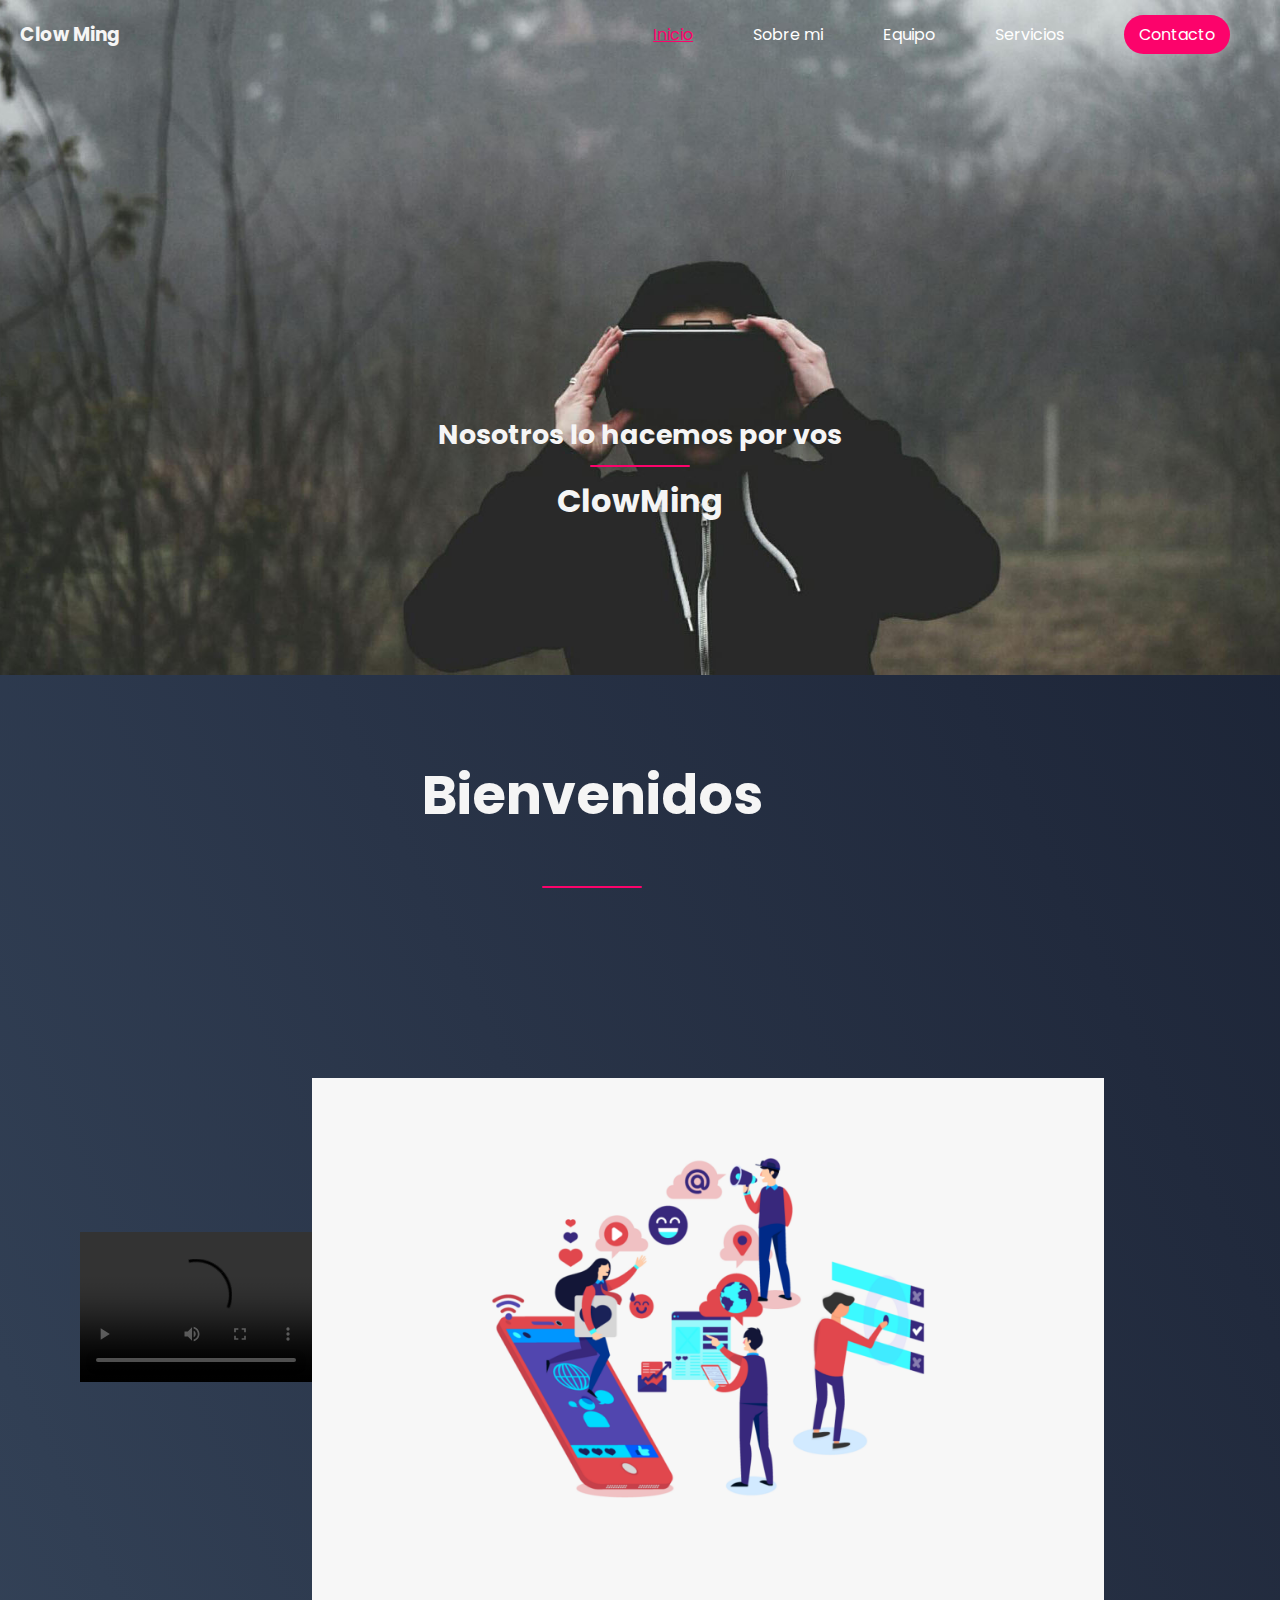
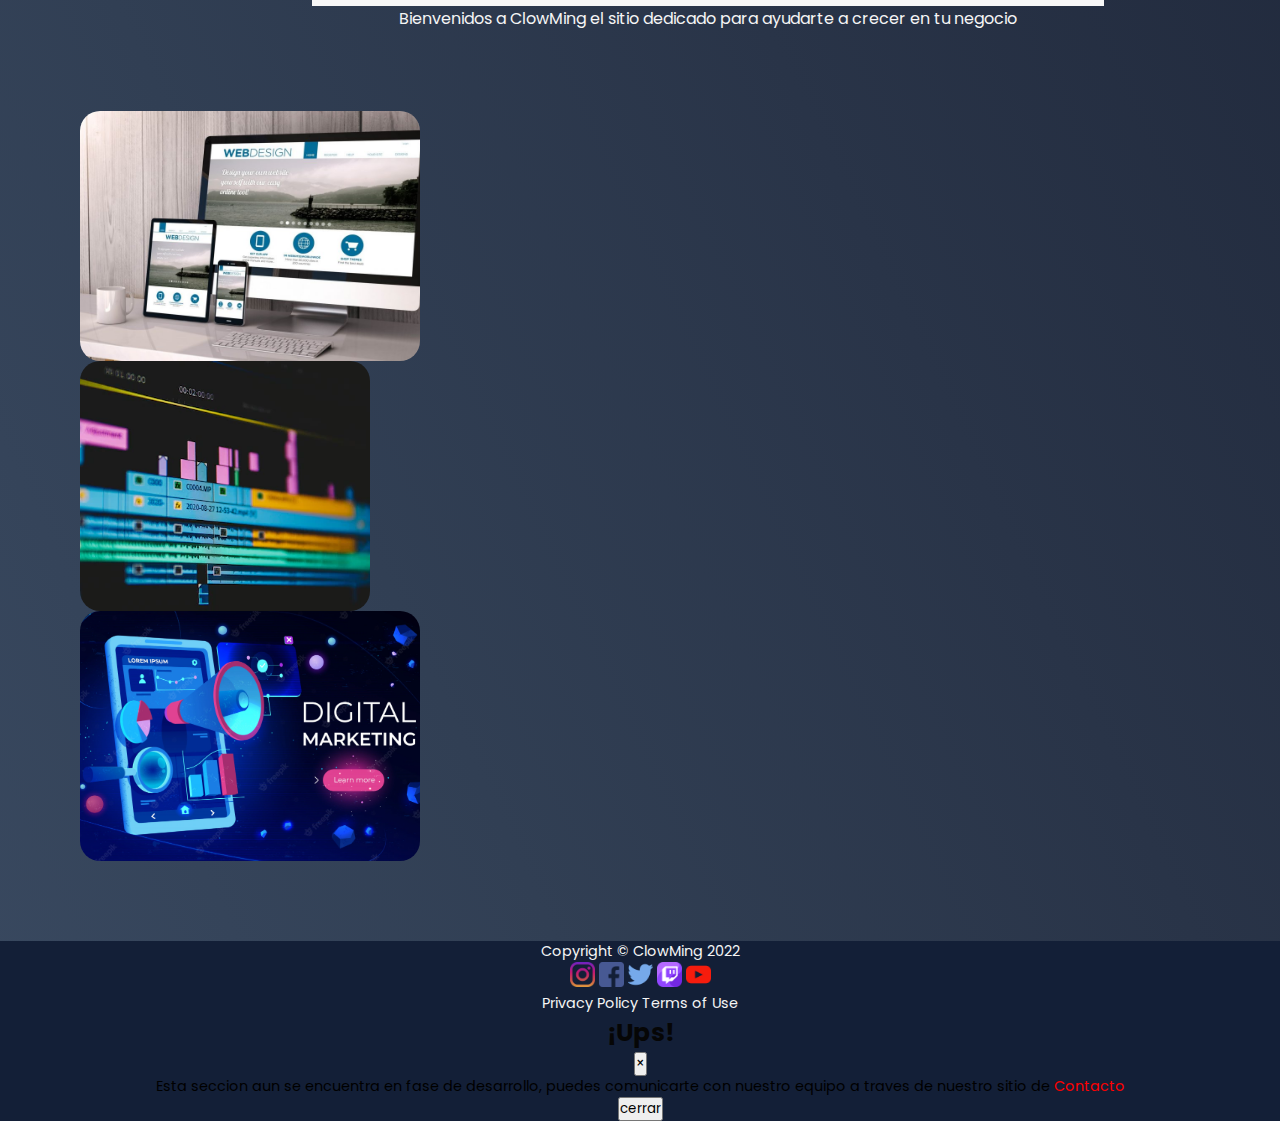
==== commit bdcddcc2: "solucion a error de linkeo en index" ====
--- a/index.html
+++ b/index.html
@@ -16,8 +16,8 @@
     <!-- fin de Boostrap 4.6 -->
 
     <!-- css y js personalizado -->
-    <link rel="stylesheet" href="../js/script.js">
-    <link rel="stylesheet" href="../styles/styles.css">
+    <link rel="stylesheet" href="js/script.js">
+    <link rel="stylesheet" href="styles/styles.css">
     <!-- fin de css y js personalizado -->
 
     <!-- Titulo y SEO -->
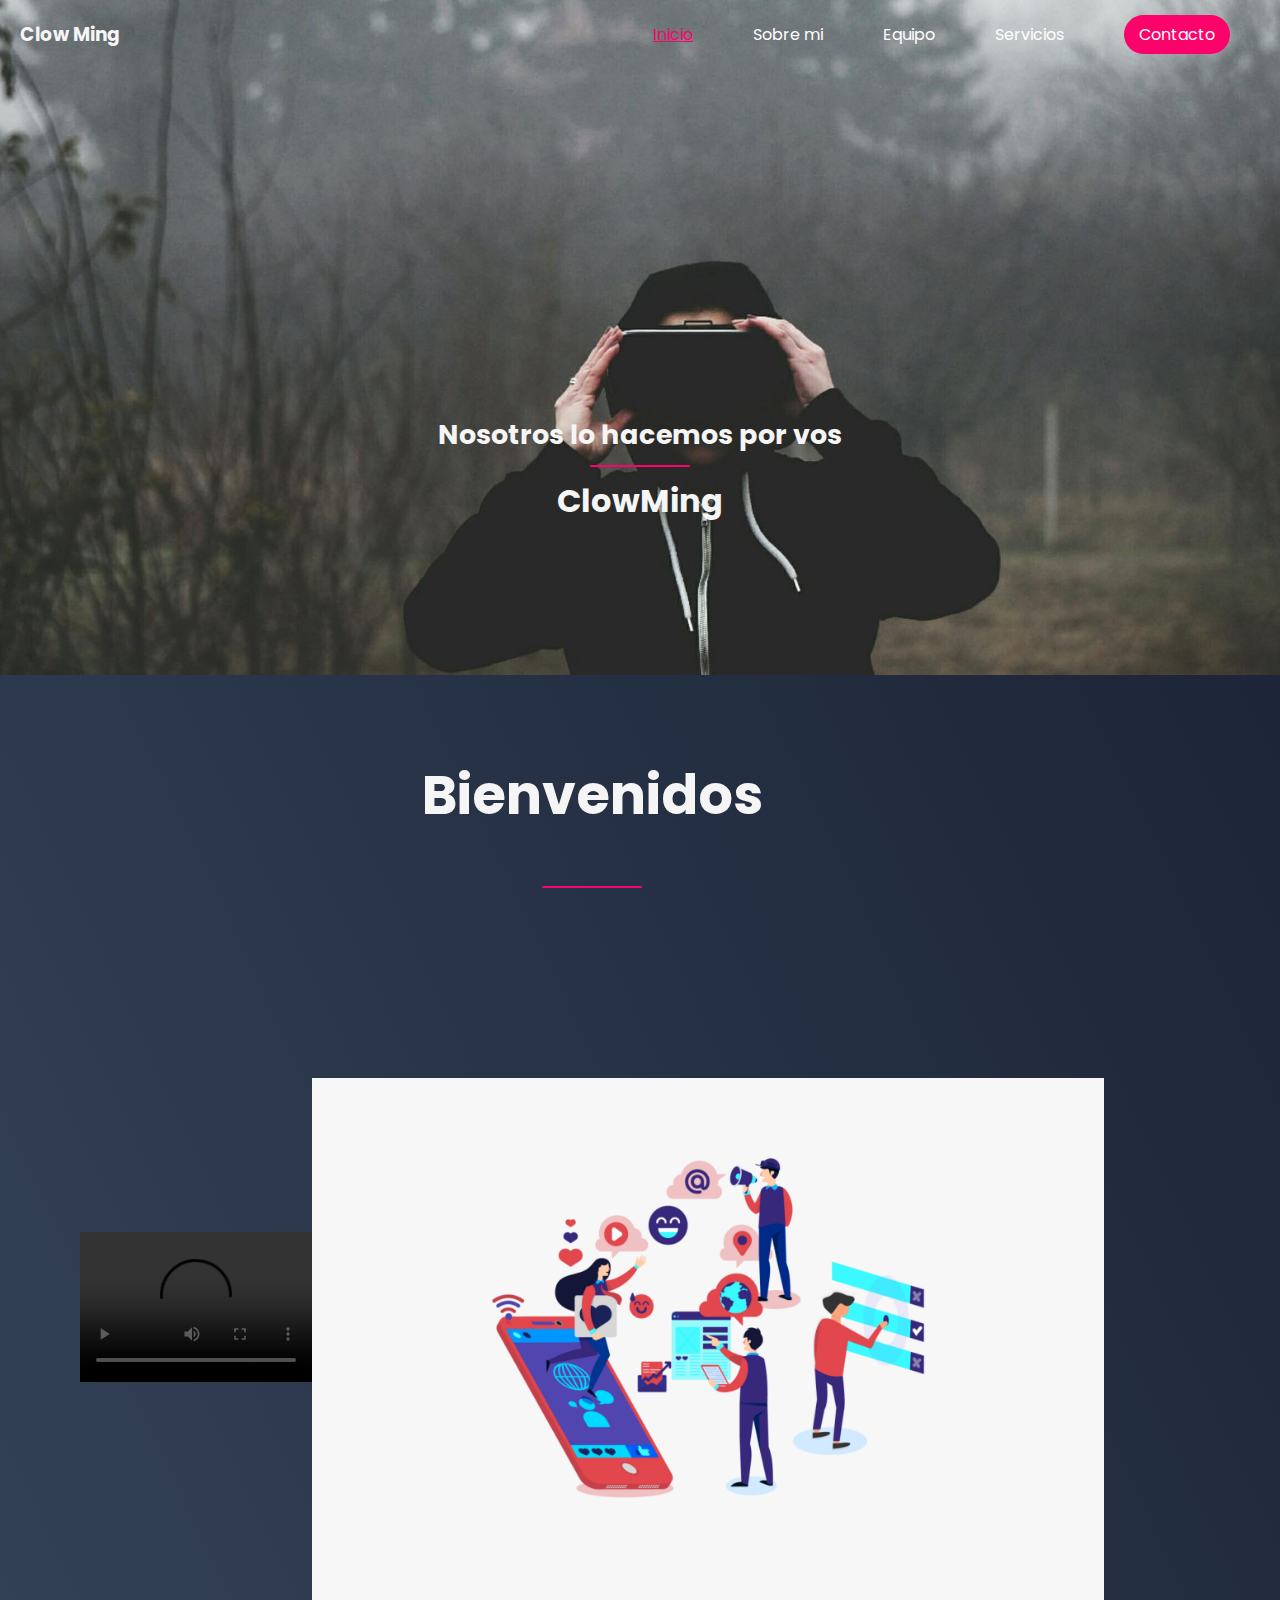
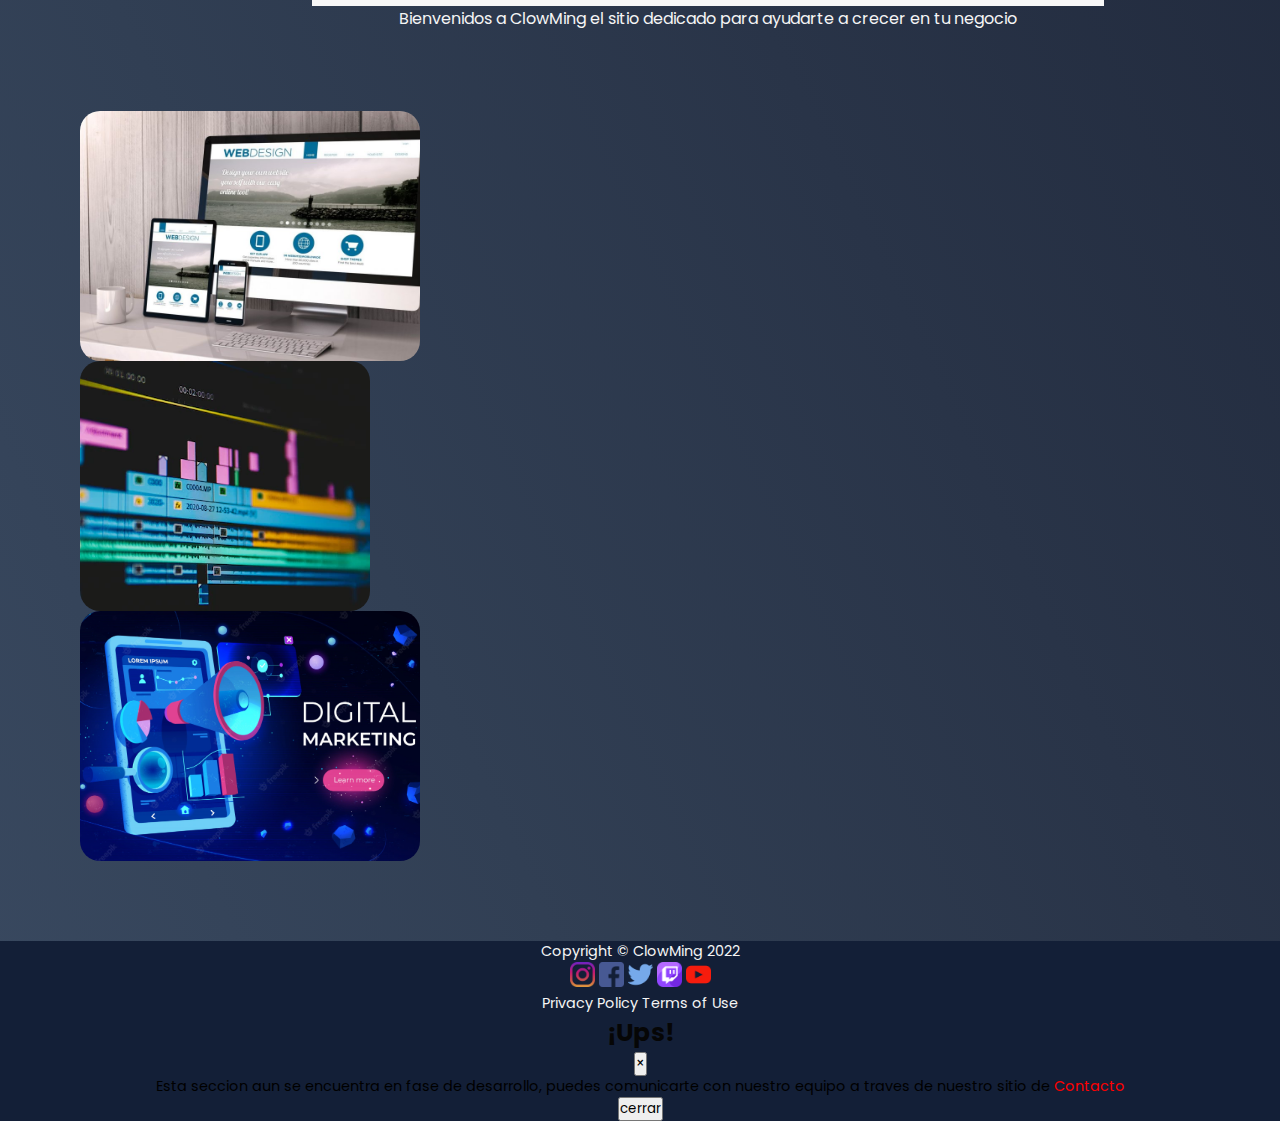
==== commit cd53706c: "Update index.html" ====
--- a/index.html
+++ b/index.html
@@ -40,7 +40,7 @@
 <body>
     <!-- ==== Navbar ==== -->
     <nav class="navBar">
-        <h3 class="logo">Clow <span>Ming</span></h3>
+        <h3 class="logo">Clow Ming</h3>
         <ul class="nav-links">
             <li><a class="active" href="index.html">Inicio</a></li>
             <li><a href="pages/sobre_mi.html">Sobre mi</a></li>
@@ -167,4 +167,4 @@
     </script>
 </body>
 
-</html>+</html>
